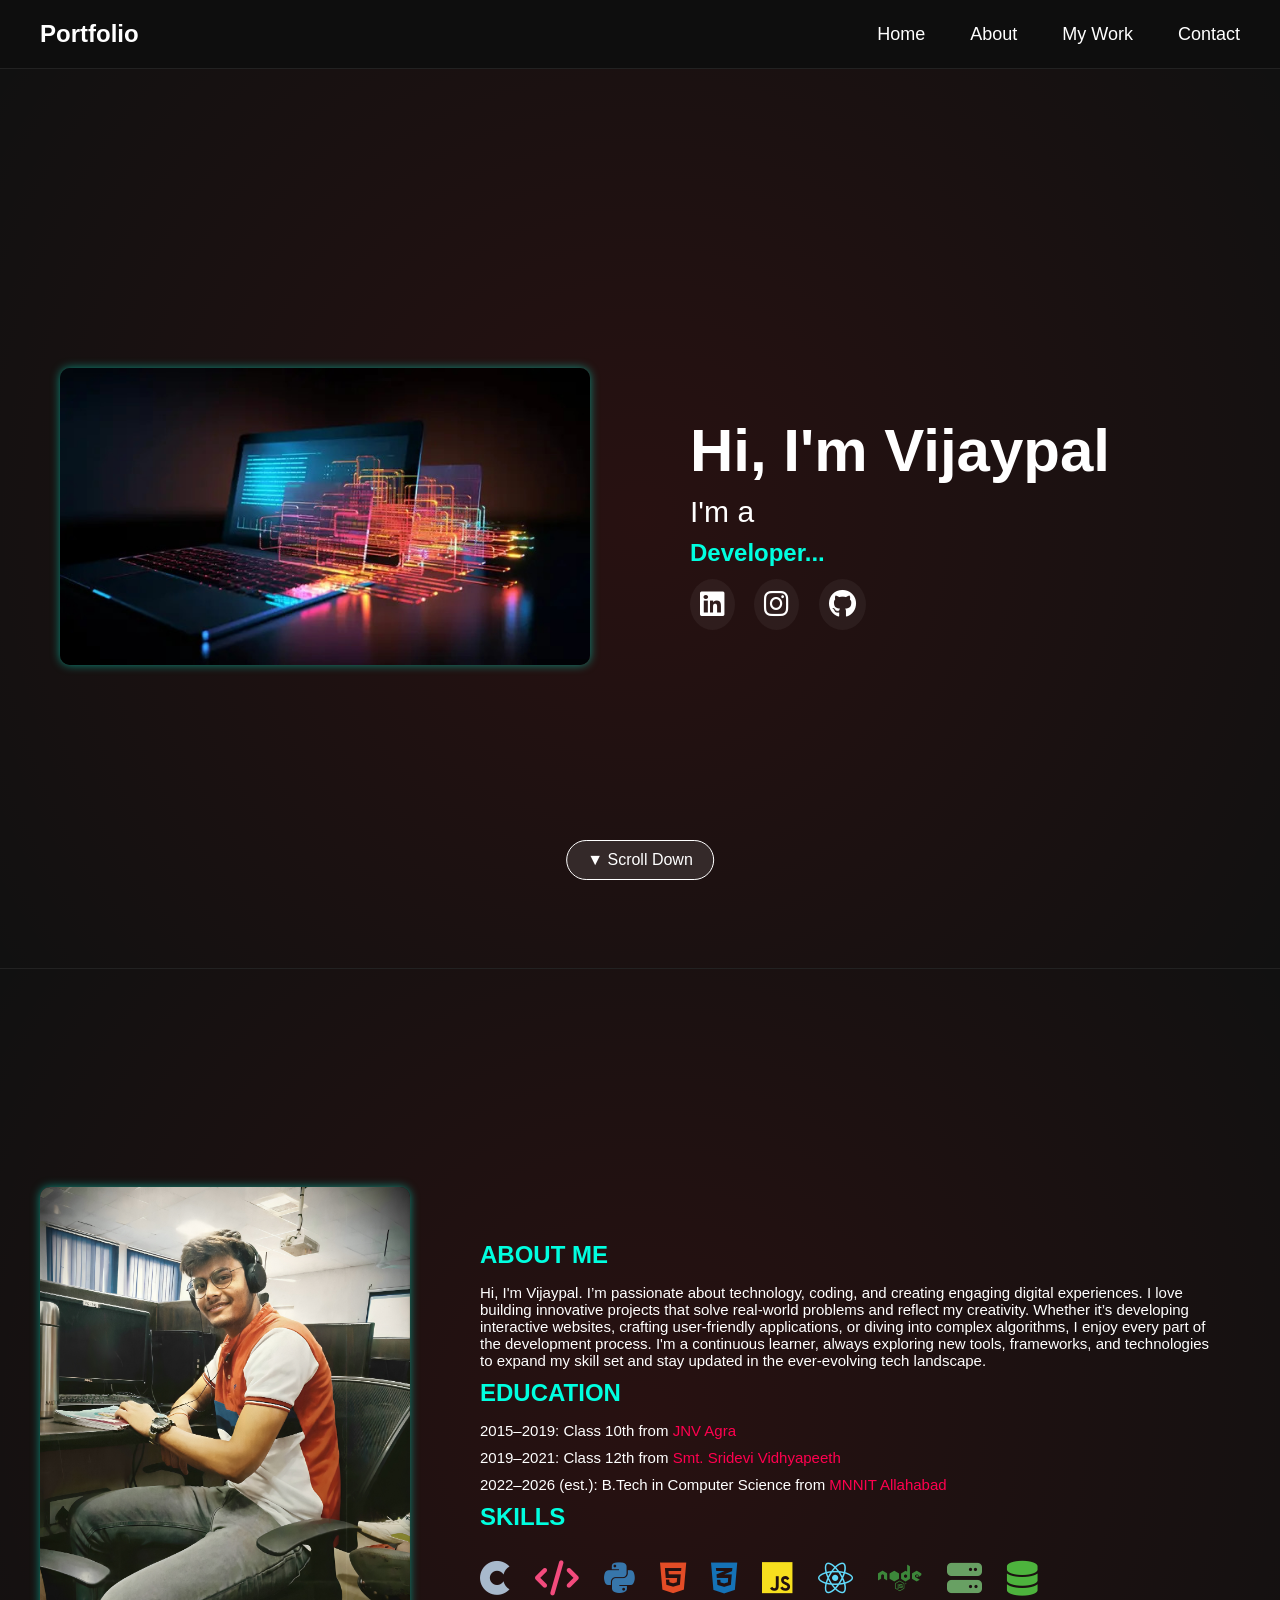
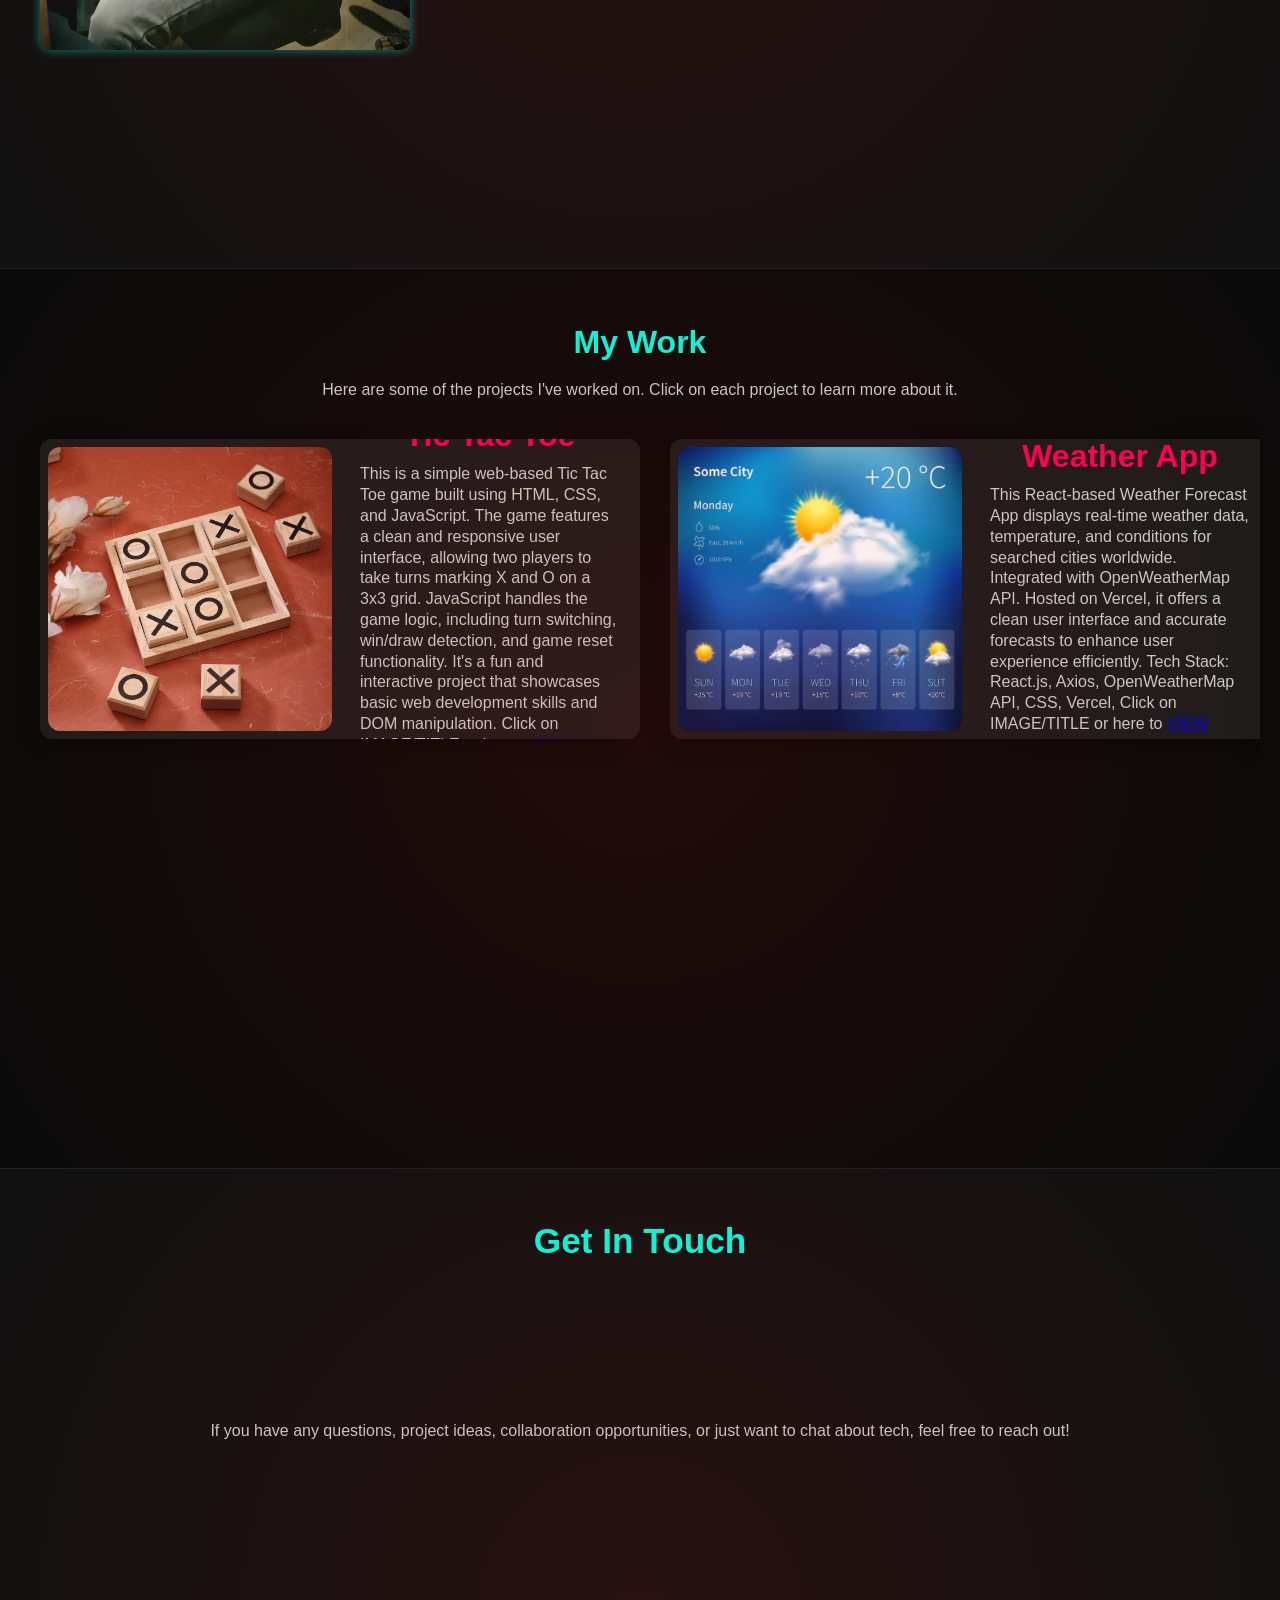
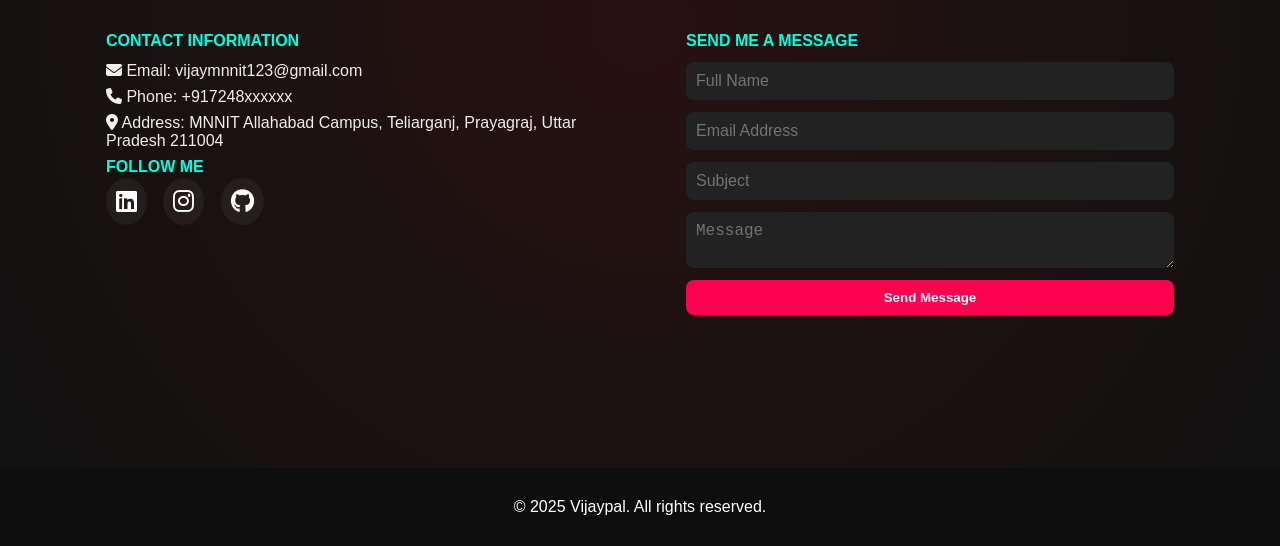
==== index.html @ 45c8d1dd "Update index.html" ====
<!DOCTYPE html>
<html lang="en">
<head>
  <meta charset="UTF-8" />
  <meta name="viewport" content="width=device-width, initial-scale=1.0"/>
  <title>Vijaypal Portfolio</title>
  <link rel="stylesheet" href="https://cdnjs.cloudflare.com/ajax/libs/font-awesome/6.5.0/css/all.min.css" crossorigin="anonymous" referrerpolicy="no-referrer" />
  <link rel="stylesheet" href="style.css" /> 
</head>
<body onclick="closeMenuOnOutsideClick(event)">
  <header>
    <div class="logo">Portfolio</div>
    <div class="menu-icon" onclick="toggleMenu(event)">☰</div>
    <nav>
      <a href="#home">Home</a>
      <a href="#about">About</a>
      <a href="#work">My Work</a>
      <a href="#contact">Contact</a>
    </nav>
    <div class="mobile-menu" id="mobileMenu">
      <div class="close-icon" onclick="toggleMenu(event)">✖</div>
      <a href="#home" onclick="toggleMenu(event)">Home</a>
      <a href="#about" onclick="toggleMenu(event)">About</a>
      <a href="#work" onclick="toggleMenu(event)">My Work</a>
      <a href="#contact" onclick="toggleMenu(event)">Contact Me</a>
    </div>
  </header>

  <section class="container" id="home">
    <div class="left">
      <img src="reddish_black.jpg" alt="Portfolio Image" />
    </div>
    <div class="right">
      <h1>Hi, I'm Vijaypal</h1>
      <p>I'm a</p>
      <div id="typed-text"></div>
      <div class="social-icons">
        <a href="https://www.linkedin.com/in/vijaypal-singh-5b616125a/" target="_blank"><i class="fab fa-linkedin"></i></a>
        <a href="https://www.instagram.com/vijaypal.098/" target="_blank"><i class="fab fa-instagram"></i></a>
        <a href="https://github.com/Vijaypal64328" target="_blank"><i class="fab fa-github"></i></a>
      </div>
      <div class="mobile-profile-img">
  <img src="myimg.jpg" alt="Vijaypal" />
</div>

    </div>
  </section>

  <section id="about">
    <div class="left">
      <img src="myimg.jpg" alt="Vijaypal" />
    </div>
    <div class="right">
      <h2>About Me</h2>
      <p>Hi, I'm Vijaypal. I’m passionate about technology, coding, and creating engaging digital experiences. I love building innovative projects that solve real-world problems and reflect my creativity. Whether it’s developing interactive websites, crafting user-friendly applications, or diving into complex algorithms, I enjoy every part of the development process. I'm a continuous learner, always exploring new tools, frameworks, and technologies to expand my skill set and stay updated in the ever-evolving tech landscape.</p>
      <h3>Education</h3>
      <p>2015–2019: Class 10th from <a href="https://jnvstprep.com/jnv/jnv-agra/" target="_blank">JNV Agra</a></p>
      <p>2019–2021: Class 12th from <a href="https://sridevividyapeeth.com/" target="_blank">Smt. Sridevi Vidhyapeeth</a></p>
      <p>2022–2026 (est.): B.Tech in Computer Science from <a href="http://www.mnnit.ac.in/" target="_blank">MNNIT Allahabad</a></p>
      <h3>Skills</h3>
      <div class="skills-icons">
        <i class="fab fa-cuttlefish" style="color: #A8B9CC" data-label="C"></i>
        <i class="fas fa-code" style="color: #f34b7d" data-label="C++"></i>
        <i class="fab fa-python" style="color: #3776ab" data-label="Python"></i>
        <i class="fab fa-html5" style="color: #e34c26" data-label="HTML5"></i>
        <i class="fab fa-css3-alt" style="color: #1572b6" data-label="CSS3"></i>
        <i class="fab fa-js" style="color: #f7df1e" data-label="JavaScript"></i>
        <i class="fab fa-react" style="color: #61dafb" data-label="React.js"></i>
        <i class="fab fa-node" style="color: #3c873a" data-label="Node.js"></i>
        <i class="fas fa-server" style="color: #68a063" data-label="Express.js"></i>
        <i class="fas fa-database" style="color: #4db33d" data-label="MongoDB"></i>
      </div>
    </div>
  </section>

  <!-- my work section  -->
   <section id="work">
  <h2 class="section-title">My Work</h2>
  <p class="section-description">Here are some of the projects I've worked on. Click on each project to learn more about it.</p>
  <div class="projects-container">

    <div class="project-card">
      <a href="https://tic-tac-toe-nine-delta-49.vercel.app/" target="_blank" rel="noopener noreferrer">
        <img src="TicTacToeBoardGame.webp" alt="Project 1" />
      </a>
      <div class="project-info">
        <a href="https://tic-tac-toe-nine-delta-49.vercel.app" target="_blank" rel="noopener noreferrer" style="text-decoration: none; color: inherit;">
          <h3>Tic Tac Toe </h3>
        </a>
        <p>This is a simple web-based Tic Tac Toe game built using HTML, CSS, and JavaScript. The game features a clean and responsive user interface, allowing two players to take turns marking X and O on a 3x3 grid. JavaScript handles the game logic, including turn switching, win/draw detection, and game reset functionality. It's a fun and interactive project that showcases basic web development skills and DOM manipulation. Click on IMAGE/TITLE or  here to <a href="https://vijaypal64328.github.io/tic-tac-toe/" target="_blank" rel="noopener noreferrer">PLAY</a></p>
      </div>
    </div>
    
    <div class="project-card">
      <a href="https://weather-app-one-orpin-97.vercel.app" target="_blank" rel="noopener noreferrer">
        <img src="weather.avif" alt="Project 2" />
      </a>
      <div class="project-info">
        <a href="https://weather-app-one-orpin-97.vercel.app/" target="_blank" rel="noopener noreferrer" style="text-decoration: none; color: inherit;">
          <h3>Weather App</h3>
        </a>
        <p> This React-based Weather Forecast App displays real-time weather data, temperature, and conditions for searched cities worldwide. Integrated with OpenWeatherMap API. Hosted on Vercel, it offers a clean user interface and accurate forecasts to enhance user experience efficiently. Tech Stack: React.js, Axios, OpenWeatherMap API, CSS, Vercel, Click on IMAGE/TITLE or  here to <a href="https://weather-app-one-orpin-97.vercel.app/"" target="_blank" rel="noopener noreferrer">VIEW</a></p>
      </div>
    </div>
     <div class="project-card">
       <a href="https://crosscloud-app-frontend.onrender.com" target="_blank" rel="noopener noreferrer">
         <img src="cloud-storage image.webp" alt="Project 3" />
       </a>
      <div class="project-info">
        <a href="https://crosscloud-app-frontend.onrender.com " target="_blank" rel="noopener noreferrer" style="text-decoration: none; color: inherit;">
          <h3>CrossCloud</h3>
        </a>
        <p>CrossCloud is a full-stack cloud file platform for secure uploads, management, and sharing. Users authenticate with Clerk, toggle public/private access, and purchase credits via Razorpay to unlock premium limits. A React + Tailwind UI talks to REST APIs built with Node/Express, MongoDB, and Multer for storage, with JWT/CORS protection and transaction history. Click on IMAGE/TITLE or here to <a href="https://crosscloud-app-frontend.onrender.com" target="_blank" rel="noopener noreferrer">VIEW</a></p>
      </div>
    </div>
    <div class="project-card">
      <a href="https://resumexpert-ai.onrender.com" target="_blank" rel="noopener noreferrer">
        <img src="Resumevpt image.jpg" alt="Project 4" />
      </a>
      <div class="project-info">
        <a href="https://resumexpert-ai.onrender.com" target="_blank" rel="noopener noreferrer" style="text-decoration: none; color: inherit;">
          <h3>ResumeXpert-Ai</h3>
        </a>
        <p>ResumeXpert AI helps you build ATS‑ready resumes, analyze them against target roles with match scores, discover relevant job openings, and generate tailored cover letters—powered by Google’s Gemini AI API—for a faster, smarter job search from resume creation to application. Click on IMAGE/TITLE or here to <a href="https://resumexpert-ai.onrender.com" target="_blank" rel="noopener noreferrer">VIEW</a></p>
      </div>
    </div>
    <div class="project-card">
      <a href="https://github.com/Vijaypal64328/OnePost" target="_blank" rel="noopener noreferrer">
        <img src="socialmedia.webp" alt="Project 5" />
      </a>
      <div class="project-info">
        <a href="https://github.com/Vijaypal64328/OnePost" target="_blank" rel="noopener noreferrer" style="text-decoration: none; color: inherit;">
          <h3>Onepost</h3>
        </a>
        <p>OnePost is a unified social media manager to connect accounts, compose per‑platform posts (title, self‑text, images/video), preview, schedule, and publish from one dashboard. It supports OAuth logins, media uploads, post history, and light analytics. A credit‑based free tier and Razorpay‑powered premium plan unlock higher limits. Built with React/Vite, Node/Express, and MongoDB.Click here to <a href="https://github.com/Vijaypal64328/OnePost" target="_blank" rel="noopener noreferrer">VIEW</a></p>
      </div>
    </div>
  </div>
</section>

  <section id="contact">
    <h2 class="contact-title">get in touch</h2>
    <p class="section-description">If you have any questions, project ideas, collaboration opportunities, or just want to chat about tech, feel free to reach out! </p>
    <div class="left">
      <h2>Contact Information</h2>
      <ul>
        <li><i class="fas fa-envelope"></i> Email: vijaymnnit123@gmail.com</li>
        <li><i class="fas fa-phone"></i> Phone: +917248xxxxxx</li>
        <li><i class="fas fa-map-marker-alt"></i> Address: MNNIT Allahabad Campus, Teliarganj, Prayagraj, Uttar Pradesh 211004</li>
      </ul>
      <h2>Follow Me</h2>
      <div class="social-icons">
        <a href="https://www.linkedin.com/in/vijaypal-singh-5b616125a/" target="_blank"><i class="fab fa-linkedin"></i></a>
        <a href="https://www.instagram.com/vijaypal.098/" target="_blank"><i class="fab fa-instagram"></i></a>
        <a href="https://github.com/Vijaypal64328" target="_blank"><i class="fab fa-github"></i></a>
      </div>
    </div>
    <div class="right">
      <h2>send me a message</h2>
     <form action="https://formspree.io/f/mgvydlqv" method="POST">
  <input type="text" name="name" required placeholder="Full Name" autocomplete="off">
  <input type="email" name="email" required placeholder="Email Address" autocomplete="off">
  <input type="text" name="subject" required placeholder="Subject" autocomplete="off">
  <textarea name="message" required placeholder="Message" autocomplete="off"></textarea>
  <!-- <input type="hidden" name="_captcha" value="false">
  <input type="hidden" name="_next" value="https://formsubmit.co/thank-you"> -->

  <button type="submit">Send Message</button>
</form>



    </div>
  </section>

  <div class="scroll-down" onclick="scrollNextSection()" id="scrollBtn">▼ Scroll Down</div>

  <footer>
    &copy; 2025 Vijaypal. All rights reserved.
  </footer>

  <!-- link of script.js -->
  <script src="script.js"></script>
  

</body>
</html>
---- style.css ----
* {
      margin: 0;
      padding: 0;
      box-sizing: border-box;
    }
    body {
      font-family: Arial, sans-serif;
      background-color: #0e0e0e;
      color: white;
      scroll-behavior: smooth;
    }
    header {
      display: flex;
      justify-content: space-between;
      align-items: center;
      padding: 20px;
      background-color: #0e0e0e;
      position: relative;
    }
    .logo {
      font-size: 24px;
      margin-left: 20px;
      font-weight: bold;
      cursor: pointer;
      transition: 0.3s ease;
    }
    .logo:hover {
      color: #ff004f;
      transform: scale(1.2);
      /* text-shadow: 0 0 10px #00ffe0, 0 0 20px #00ffe0; */
    }
    nav {
      display: flex;
    }
    nav a {
      padding-right: 20px;
      margin-left: 25px;
      color: white;
      text-decoration: none;
      font-size: 18px;
      position: relative;
      /* transition: 0.3s ease; */

    }
    nav a:hover {

      color: #ff004f;
       transform: scale(1.2);
      text-shadow: 0 0 10px #ff004f, 0 0 20px #ff004f;
    }
    nav a::after {
      content: '';
      position: absolute;
      width: 0;
      height: 2px;
      background-color: #ff004f;
      bottom: -5px;
      left: 0;
      transition: 0.3s ease;
    }
    nav a:hover::after {
      width: 100%;
    }
    nav a:hover {
      text-shadow: 0 0 8px #ff004f;
    }
    .menu-icon {
      display: none;
      font-size: 28px;
      cursor: pointer;
    }
    .mobile-menu {
      display: none;
      position: fixed;
      top: 0;
      right: 0;
      height: 100vh;
      width: 250px;
      background: rgba(0, 0, 0, 0.9);
      padding: 40px 20px;
      flex-direction: column;
      align-items: flex-start;
      z-index: 1000;
    }
    .mobile-menu a {
      color: white;
      margin: 10px 0;
      font-size: 20px;
      text-decoration: none;
      width: 100%;
      display: block;
      padding: 12px 10px;
      border-radius: 8px;
      transition: background 0.3s, transform 0.3s;
    }
    .mobile-menu a:hover,
    .mobile-menu a:focus {
      background: rgba(0,255,224,0.15);
      color: #ff004f;
      transform: scale(1.08);
      box-shadow: 0 0 10px #00ffe0;
    }
    .close-icon {
      position: absolute;
      top: 10px;
      left: 15px;
      font-size: 28px;
      color: white;
      cursor: pointer;
    }

    /* Highlight and zoom nav links in mobile view */
    @media (max-width: 768px) {
      .mobile-menu a:hover,
      .mobile-menu a:focus {
        background: rgba(0,255,224,0.15);
        color: #ff004f;
        transform: scale(1.12);
        box-shadow: 0 0 16px #00ffe0;
      }
    }
    /* home section */
    .container {
      display: flex;
      flex-wrap: wrap;
      justify-content: center;
      align-items: center;
      padding: 40px;
      min-height: 100vh;
      position: relative;
      gap: 60px;
    }
     .container::before {
      content: "";
      position: absolute;
      top: 0;
      left: 50%;
      transform: translateX(-50%);
      width: 100%;
      height: 100%;
      background: radial-gradient(circle, rgba(241, 17, 17, 0.1), transparent 100%);
      pointer-events: none;
      z-index: 0;
    }
    .left img {
      width: 100%;
      height: auto;
      max-width: 600px;
      max-height: 600px;
      object-fit: cover;
      border-radius: 10px;
      box-shadow: 0 0 10px rgba(0, 255, 224, 0.5);
      transition: transform 0.3s ease, box-shadow 0.3s ease;
    }
    .left img:hover {
      transform: scale(1.1);
      box-shadow: 0 0 20px rgba(0, 255, 224, 0.7);
    }
    .left, .right {
      flex: 1 1 400px;
      /* padding: 20px; */
      margin: 20px;
      position: relative;
    }
    .right h1 {
      font-size: 60px;
    }
    .right p {
      font-size: 30px;
      margin: 10px 0;
    }
    #typed-text {
      font-size: 24px;
      font-weight: bold;
      height: 30px;
      color: #00ffe0;
    }
    .social-icons {
      margin-top: 20px;
    }
    .social-icons a {
      color: white;
      margin-right: 15px;
      font-size: 28px;
      transition: 0.3s ease;
      padding: 10px;
      border-radius: 50%;
      background: rgba(255, 255, 255, 0.05);
    }
    .social-icons a:hover {
      color: #00ffe0;
      background: rgba(0, 255, 224, 0.1);
      box-shadow: 0 0 10px #00ffe0, 0 0 20px #00ffe0, 0 0 30px #00ffe0;
      transform: scale(1.1);
    }
    .scroll-down {
      display: flex;
      justify-content: center;
      align-items: center;
      position: fixed;
      bottom: 20px;
      left: 50%;
      transform: translateX(-50%);
      background: rgba(255, 255, 255, 0.1);
      padding: 10px 20px;
      border-radius: 30px;
      cursor: pointer;
      color: white;
      border: 1px solid #fff;
      z-index: 999;
      transition: 0.3s ease;
    }
    .scroll-down:hover {
      box-shadow: 0 0 10px #00ffe0, 0 0 20px #00ffe0;
      background-color: rgba(0, 255, 224, 0.2);
    }
    section {
      padding: 10px 20px;
      min-height: 100vh;
      background-color: #111;
      border-top: 1px solid #222;
    }
  .mobile-profile-img {
      display: none;
      margin-top: 80px;
    }

    .mobile-profile-img img {
      width: 200px;
      height: 200px;
      border-radius: 50%;
      object-fit: cover;
      transition: transform 0.3s ease;
    }

    .mobile-profile-img img:hover {
      transform: scale(1.12);
      box-shadow: 0 0 5px #00ffe0, 0 0 10px #00ffe0;
    }

    /* Show  circular image  only on tablet/mobile */
    @media (max-width: 768px) {
      .mobile-profile-img {
        display: flex;
        justify-content: center;
      }
      .mobile-profile-img img {
        width: 220px;
        height: 240px;
         }
    }
   
    /* about section */
    #about {
      display: flex;
      flex-wrap: wrap;
      align-items: center;
      justify-content: center;
      position: relative;
    }
    #about::before {
      content: "";
      position: absolute;
      top: 0;
      left: 50%;
      transform: translateX(-50%);
      width: 100%;
      height: 100%;
      background: radial-gradient(circle, rgba(241, 17, 17, 0.1), transparent 100%);
      pointer-events: none;
      z-index: 0;
    }
    #about .left, #about .right {
      position: relative;
      z-index: 1;
    }
    #about .left {
      flex: 1;
      /*  i will decrese the dimensions of image  */
      max-width: 400px;
      max-height: 500px;
      margin-right: 20px;
      display: flex;
      justify-content: center;
      
    }
    #about .left img:hover {
      /*  cursor lane pr image zoom hota hai  */
      transform: scale(1.1);
      box-shadow: 0 0 20px black;
      /* transition: transform 0.3s ease, box-shadow 0.3s ease; */
    }
    #about .right h3,#about .right h2 {
      color: #00ffe0;
      margin-bottom: 15px;
      font-size: 24px;
      text-transform: uppercase;
    }
    #about .right {
      flex: 2;
      padding-left: 30px;
      font-size: 20px;
      margin-right: 2em;
    }
    #about .right p {
      font-size: 15px;
      text-decoration: none !important;
    }
    #about .right p a {
      color: #ff004f;
      text-decoration: none !important;
    }
    #about .right p a:hover {
      text-decoration: none !important;
      /* transform: scale(1.1);  */
      text-shadow: 0 0 10px #ff004f, 0 0 20px #ff004f;
      color: #00ffe0;
    
    }
    .skills-icons {
      margin-top: 30px;
      display: flex;
      flex-wrap: wrap;
      gap: 25px;
    }
    .skills-icons i {
      font-size: 35px;
      transition: 0.3s ease;
      position: relative;
      color: inherit;
    }
    .skills-icons i:hover {
      transform: scale(1.5);
    }
    .skills-icons i::after {
      content: attr(data-label);
      position: absolute;
      background: transparent;
      color: #fff;
      padding: 4px 8px;
      font-size: 12px;
      border-radius: 5px;
      opacity: 0;
      transform: translateY(10px);
      transition: all 0.3s ease;
      white-space: nowrap;
      bottom: -25px;
      left: 50%;
      transform: translateX(-50%);
    }
    .skills-icons i:hover::after {
      opacity: 1;
      transform: translateY(-5px);
    }
    footer {
      text-align: center;
      padding: 30px;
      background-color: #0e0e0e;
      color: white;
    }
    @media (max-width: 768px) {
      nav {
        display: none;
      }
      .menu-icon {
        display: block;
      }
      .container {
        flex-direction: column;
        text-align: center;
        /* background-image: url('myimg.jpg'); */
        background-repeat: no-repeat;
        background-size: cover;
        background-position: center;
        color: white;
      }
      .left {
        display: none !important;
      }
      #about .left {
        display: none;
      }
      #about .right {
        padding: 0px;
      }
    }
   
/* Contact Section */
#contact {
  padding: 20px 8px;
  background-color: #111;
  color: white;
  display: flex;
  flex-wrap: wrap;
  gap: 40px;
  justify-content: center;
  align-items: flex-start;
  flex-direction: row;
  position: relative;
}
#contact::before {

  content: "";
      position: absolute;
      top: 0;
      left: 50%;
      transform: translateX(-50%);
      width: 100%;
      height: 100%;
      background: radial-gradient(circle, rgba(241, 17, 17, 0.1), transparent 100%);
      pointer-events: none;
      z-index: 0;
}
#contact .contact-title {
  width: 100%;
  text-align: center;
  font-size: 2.2rem;
  margin: 32px 0 8px 0;
  color: #00ffe0;
  text-transform: capitalize;
}
#contact p {
  width: 100%;
  text-align: center;
  font-size: 1rem;
  margin: 0 0 18px 0;
  color: #ccc;
}
#contact .left,
#contact .right {
  flex: 1;
  min-width: 260px;
  max-width: 500px;
  padding: 0 6px;
  display: block;
}
#contact .left h2,
#contact .right h2 {
  color: #00ffe0;
  margin-bottom: 12px;
  font-size: 1rem;
  text-transform: uppercase;
}
#contact ul {
  list-style: none;
  padding: 0;
  margin: 0;
}
#contact ul li {
  margin-bottom: 8px;
  font-size: 1rem;
  color: #eee;
}
#contact .social-icons {
  margin-top: 8px;
}
#contact .social-icons a {
  font-size: 1.5rem;
  margin-right: 12px;
  transition: color 0.3s, transform 0.3s;
}
#contact .social-icons a:hover {
  color: #00ffe0;
  transform: scale(1.1);
}
#contact form {
  display: flex;
  flex-direction: column;
  gap: 12px;
}
#contact form input,
#contact form textarea {
  padding: 10px;
  border: none;
  border-radius: 8px;
  background: #222;
  color: white;
  font-size: 1rem;
  width: 100%;
  box-sizing: border-box;
}
#contact form button {
  padding: 10px;
  border: none;
  border-radius: 8px;
  background-color: #ff004f;
  color: white;
  font-weight: bold;
  cursor: pointer;
  transition: background 0.3s;
}
#contact form button:hover {
  background-color: #e60046;
}
#contact form button:active {
  background-color: #b80036;
  transform: scale(0.95);
  box-shadow: 0 2px 8px rgba(0,0,0,0.15) inset;
}
#contact form input:focus,
#contact form textarea:focus {
  outline: none;
  box-shadow: 0 0 5px #00ffe0;
  border: 1px solid #00ffe0;
  background-color: #1a1a1a;
}
#contact form input::placeholder,
#contact form textarea::placeholder {
  color: #888;
  opacity: 0.8;
}
/* Responsive: stack left above right on mobile */
@media (max-width: 768px) {
  #contact {
    flex-direction: column;
    align-items: stretch;
    padding: 10px 10px;
    gap: 10px;
  }
  #contact .contact-title,
  #contact p {
    width: 100%;
    padding: 10px 10px;
  }
  #contact .left,
  #contact .right {
    max-width: 100%;
    min-width: unset;
    /* padding-left: 10 15px; */
    display: block !important;
    order: unset;
  }
  #contact .left {
    order: 1;
  }
  #contact .right {
    order: 2;
  }
}
#work {
  padding: 15px 20px;
  background-color: #0a0a0a;
  color: white;
  overflow-x: hidden;
  position: relative;
}

#work .section-title {
  text-align: center;
  font-size: 32px;
  color: #00ffe0;
  margin-bottom: 10px;
  margin-top: 40px;
}
#work .section-description {
  text-align: center;
  font-size: 16px;
  color: #ccc;
  margin-top: 20px;
  margin-bottom: 20px;
}

.projects-container {
  display: flex;
  overflow-x: auto;
  scroll-behavior: smooth;
  height: 500px;
  padding: 20px;
  gap: 30px;
  padding-bottom: 10px;
}
.projects-container::before {
      /* radial gradient background for the projects section */
 content: "";
      position: absolute;
      top: 0;
      left: 50%;
      transform: translateX(-50%);
      width: 100%;
      height: 100%;
      background: radial-gradient(circle, rgba(241, 17, 17, 0.1), transparent 100%);
      pointer-events: none;
      z-index: 0;

}
.project-card:hover{
  transform: scale(1.05);
  transition: transform 0.3s ease;
  box-shadow: 0 0 20px rgba(0, 255, 224, 0.5);
}

.projects-container::-webkit-scrollbar {
  height: 5px;
}
.projects-container::-webkit-scrollbar-thumb {
  background-color: #00ffe0;
  border-radius: 5px;
}

.project-card {
  min-width: 50%;
  background: #1c1c1c;
  display: flex;
  border-radius: 12px;
  padding: 0;
  height: 300px;
  flex-direction: row;
  overflow: hidden;
  box-shadow: 0 4px 20px rgba(0, 0, 0, 0.4);
}

.project-card img {
  width: 100%;
  height: 100%;
  padding: 0.5em;
  border-radius: 20px;
  display: block;
}
.project-card img:hover {
  transform: scale(1.1);
  transition: transform 0.3s ease;
}

.project-card > a {
  flex: 1 1 50%;
  height: 100%;
  display: flex;
  align-items: stretch;
}

.project-info {
  flex: 1 1 50%;
  font-size: 1em;
  padding: 20px;
  display: flex;
  flex-direction: column;
  text-align: left;
  justify-content: center;
}
.project-info h3:hover {
  color: #00ffe0;
  text-decoration: underline;
  transition: color 0.3s ease;
  transform: scale(1.1);
}
.project-info h3 {
  color: #ff004f;
  margin-bottom: 10px;
  font-size: 2em;
  text-align: center;
}

.project-info p {
  color: #ccc;
  line-height: 1.3;
  margin-bottom: 5px;
}


/* Responsive */
@media (max-width: 768px) {
  .project-card {
    flex-direction: column;
    min-width: 95%;
    font-size: 14px;
    height: 500px;
  }

  .project-card > a,
  .project-info {
    flex: unset;
    width: 100%;
    height: auto;
  }

  .project-card img {
    width: 100%;
    height: 200px;

  }

  .project-info {
    padding: 10px;
  }
  .section-description {
    text-align: center;
    padding: 10px;
    font-size: 0.9em !important;
  }
}
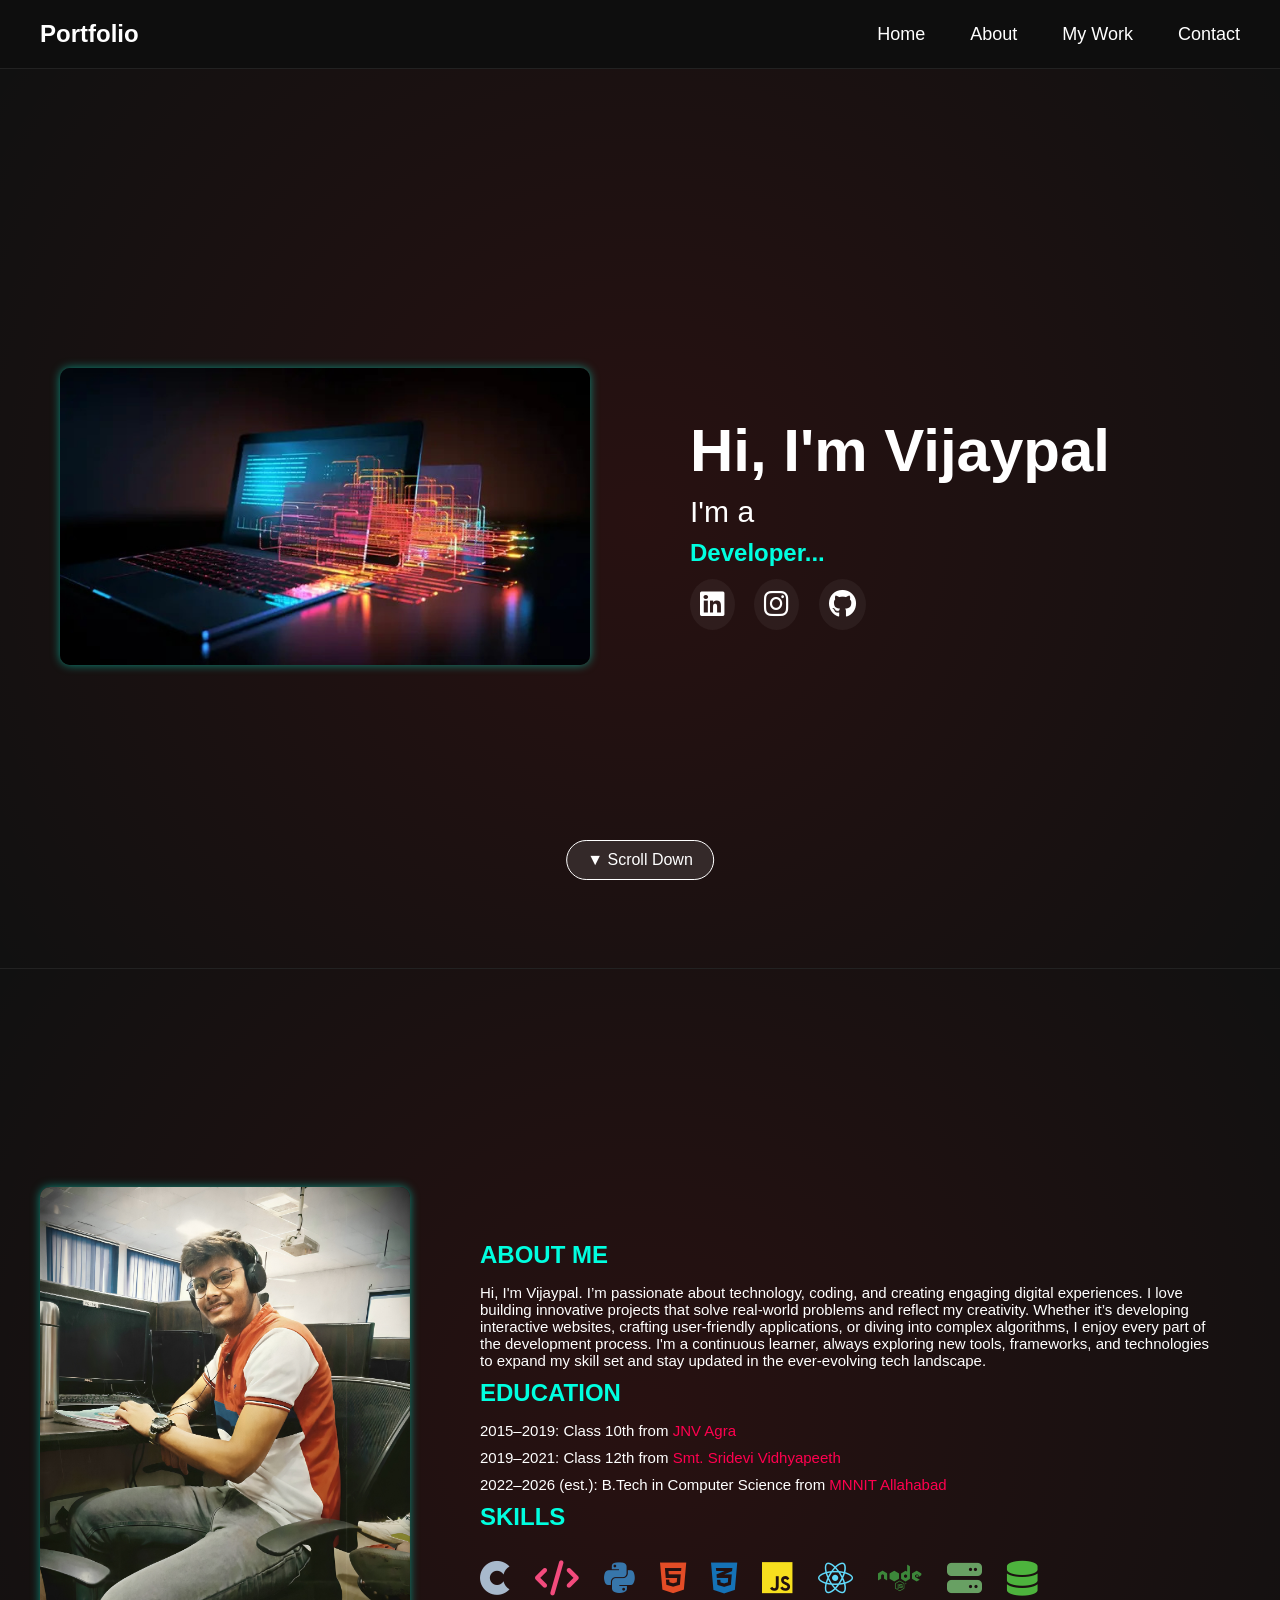
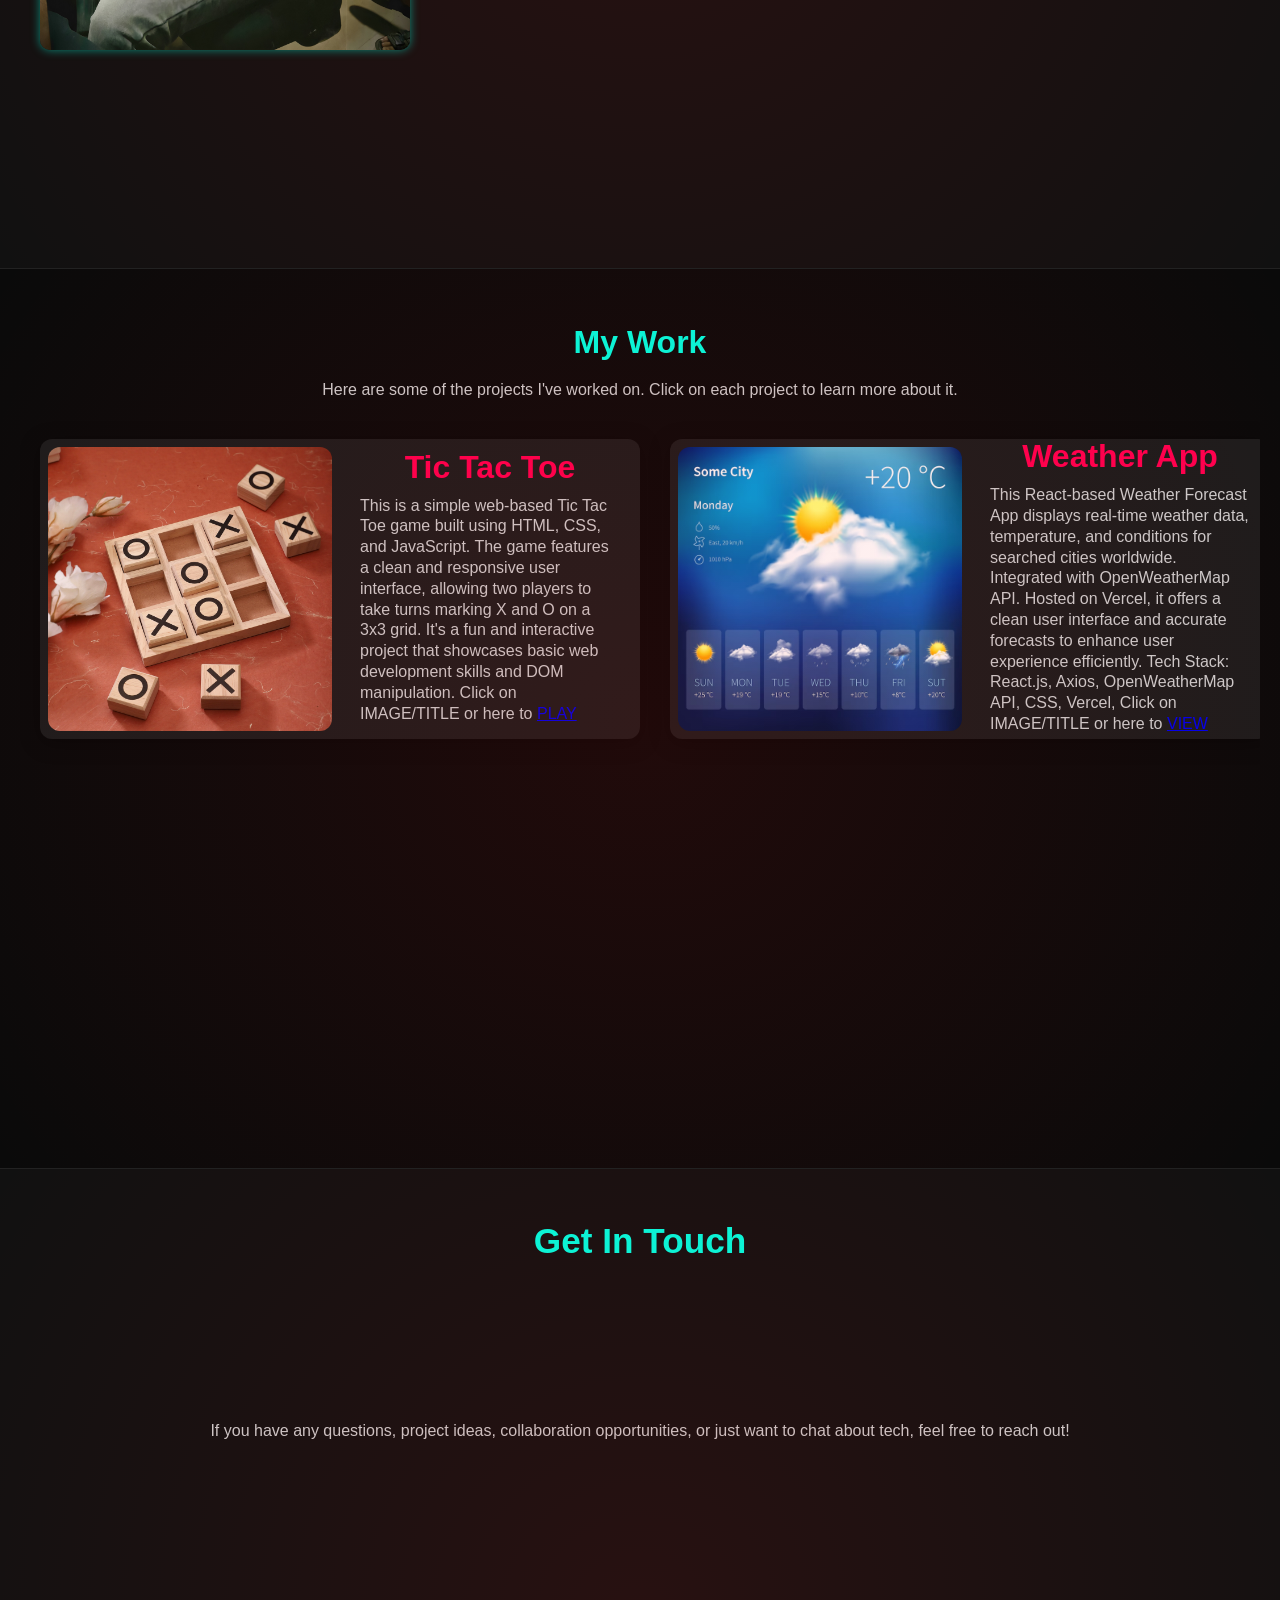
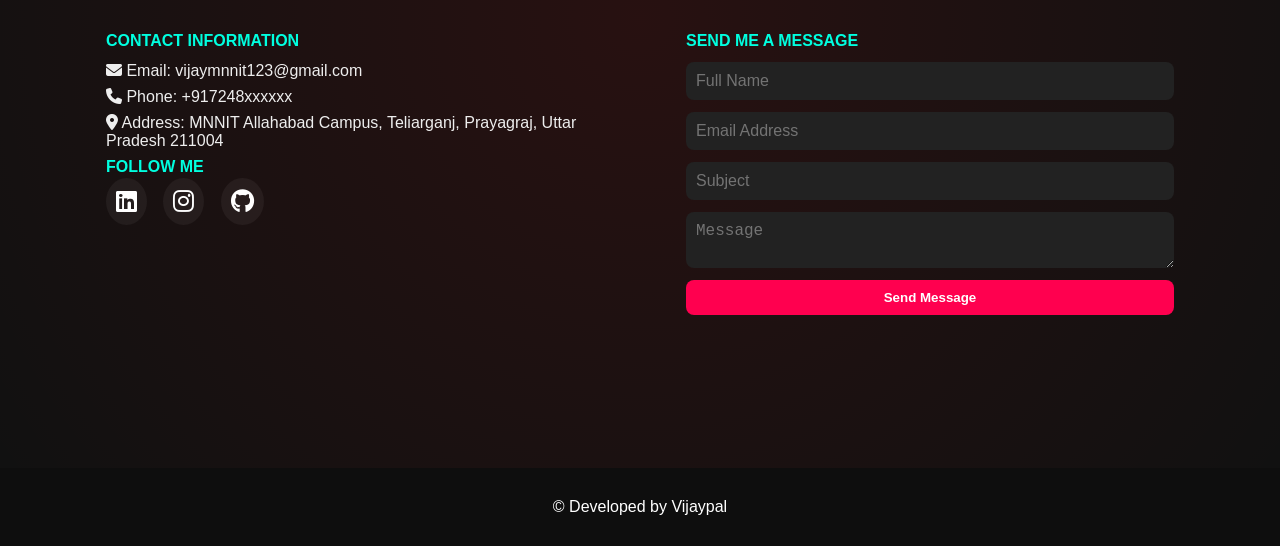
==== commit 5ecab1f1: "Update index.html" ====
--- a/index.html
+++ b/index.html
@@ -87,7 +87,7 @@
         <a href="https://tic-tac-toe-nine-delta-49.vercel.app" target="_blank" rel="noopener noreferrer" style="text-decoration: none; color: inherit;">
           <h3>Tic Tac Toe </h3>
         </a>
-        <p>This is a simple web-based Tic Tac Toe game built using HTML, CSS, and JavaScript. The game features a clean and responsive user interface, allowing two players to take turns marking X and O on a 3x3 grid. JavaScript handles the game logic, including turn switching, win/draw detection, and game reset functionality. It's a fun and interactive project that showcases basic web development skills and DOM manipulation. Click on IMAGE/TITLE or  here to <a href="https://vijaypal64328.github.io/tic-tac-toe/" target="_blank" rel="noopener noreferrer">PLAY</a></p>
+        <p>This is a simple web-based Tic Tac Toe game built using HTML, CSS, and JavaScript. The game features a clean and responsive user interface, allowing two players to take turns marking X and O on a 3x3 grid. It's a fun and interactive project that showcases basic web development skills and DOM manipulation. Click on IMAGE/TITLE or  here to <a href="https://tic-tac-toe-nine-delta-49.vercel.app" target="_blank" rel="noopener noreferrer">PLAY</a></p>
       </div>
     </div>
     
@@ -115,7 +115,7 @@
     </div>
     <div class="project-card">
       <a href="https://resumexpert-ai.onrender.com" target="_blank" rel="noopener noreferrer">
-        <img src="Resumevpt image.jpg" alt="Project 4" />
+        <img src="Resumexpt image.jpg" alt="Project 4" />
       </a>
       <div class="project-info">
         <a href="https://resumexpert-ai.onrender.com" target="_blank" rel="noopener noreferrer" style="text-decoration: none; color: inherit;">
@@ -176,7 +176,7 @@
   <div class="scroll-down" onclick="scrollNextSection()" id="scrollBtn">▼ Scroll Down</div>
 
   <footer>
-    &copy; 2025 Vijaypal. All rights reserved.
+    &copy; Developed by Vijaypal
   </footer>
 
   <!-- link of script.js -->
@@ -187,3 +187,5 @@
 </html>
 
 
+
+
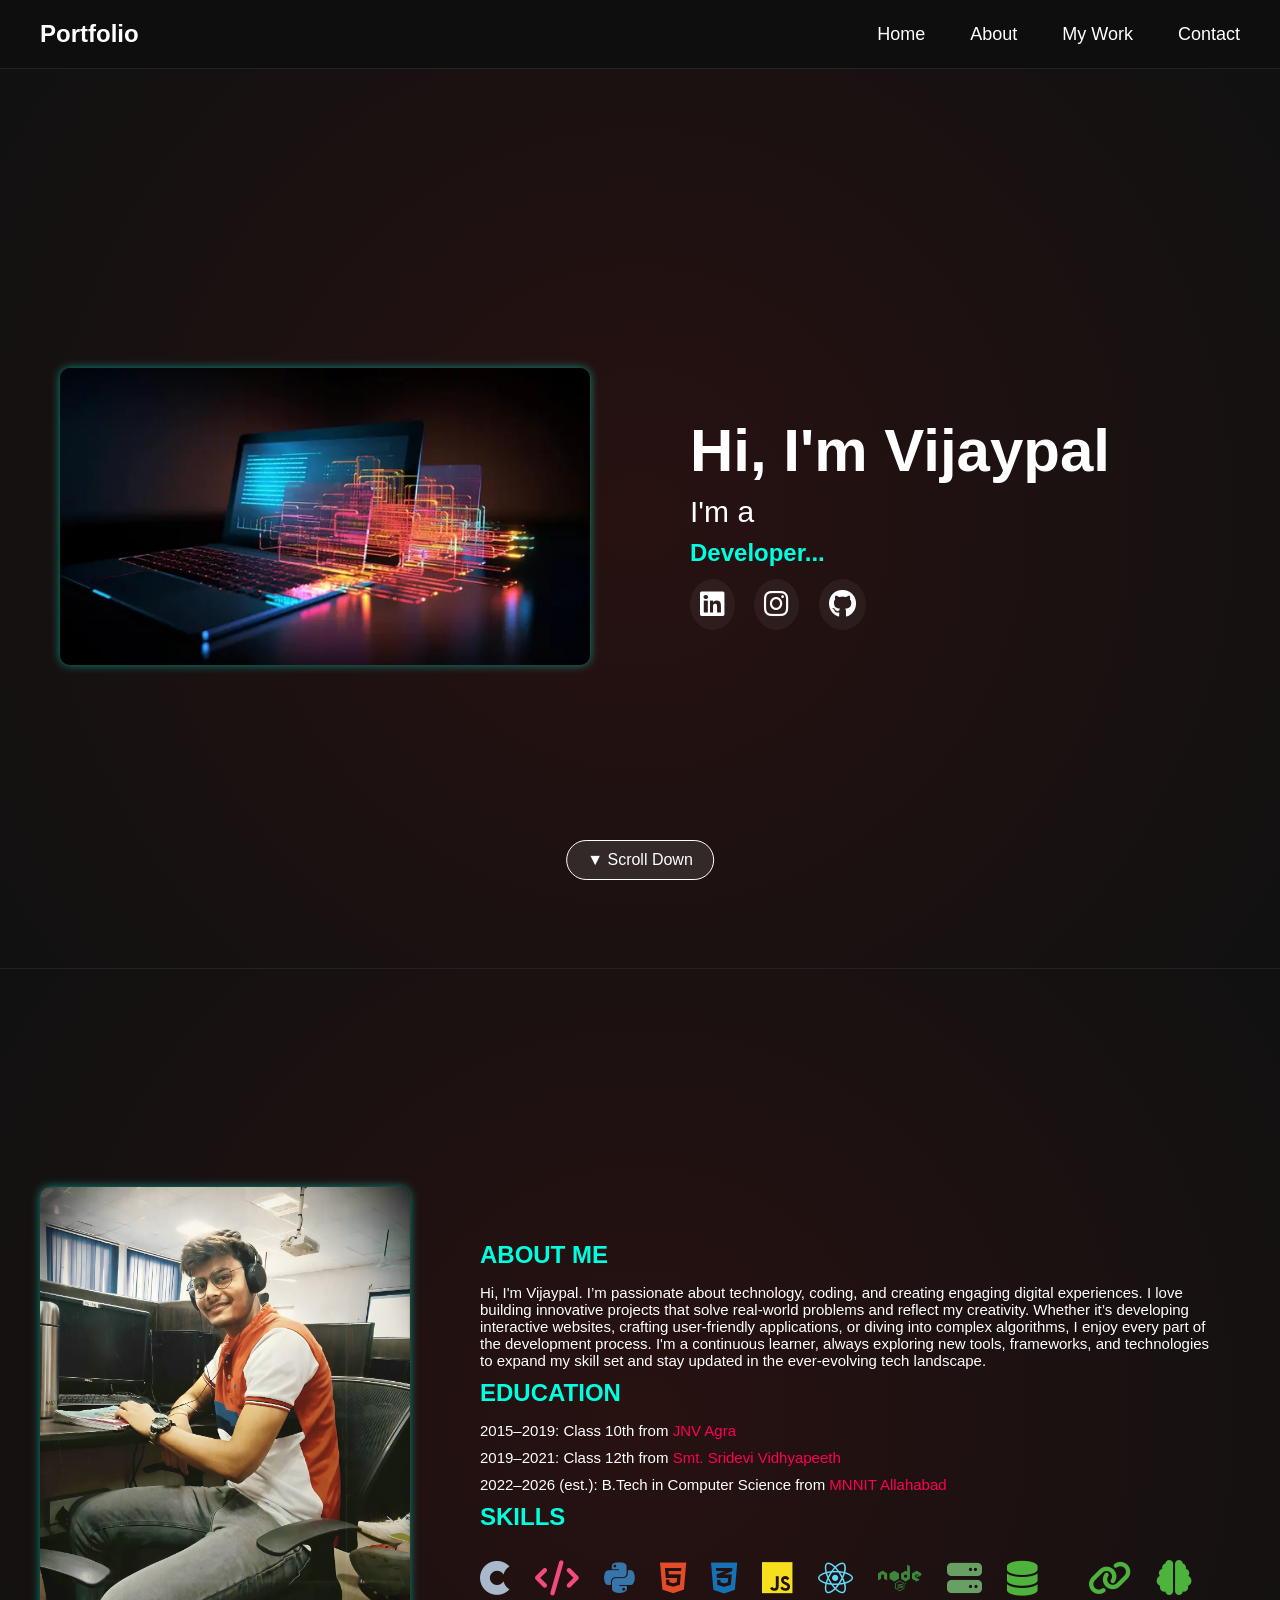
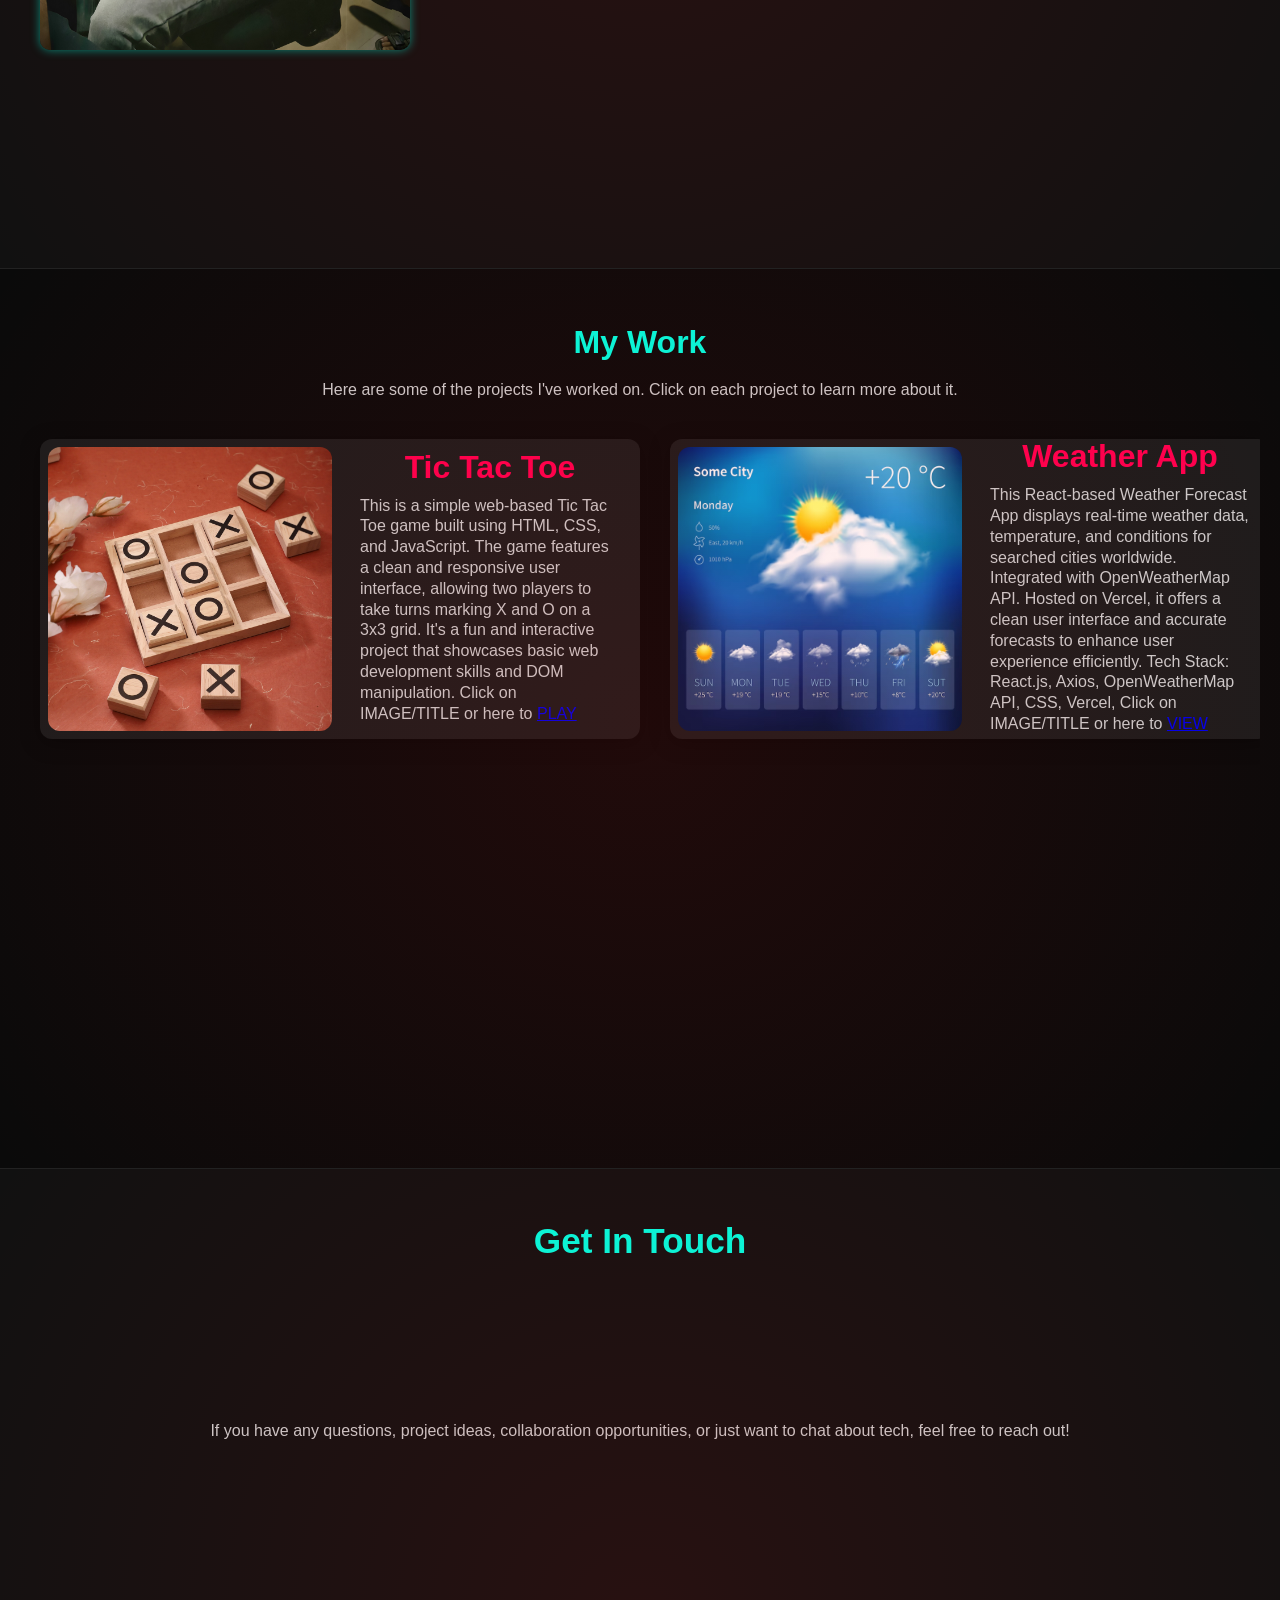
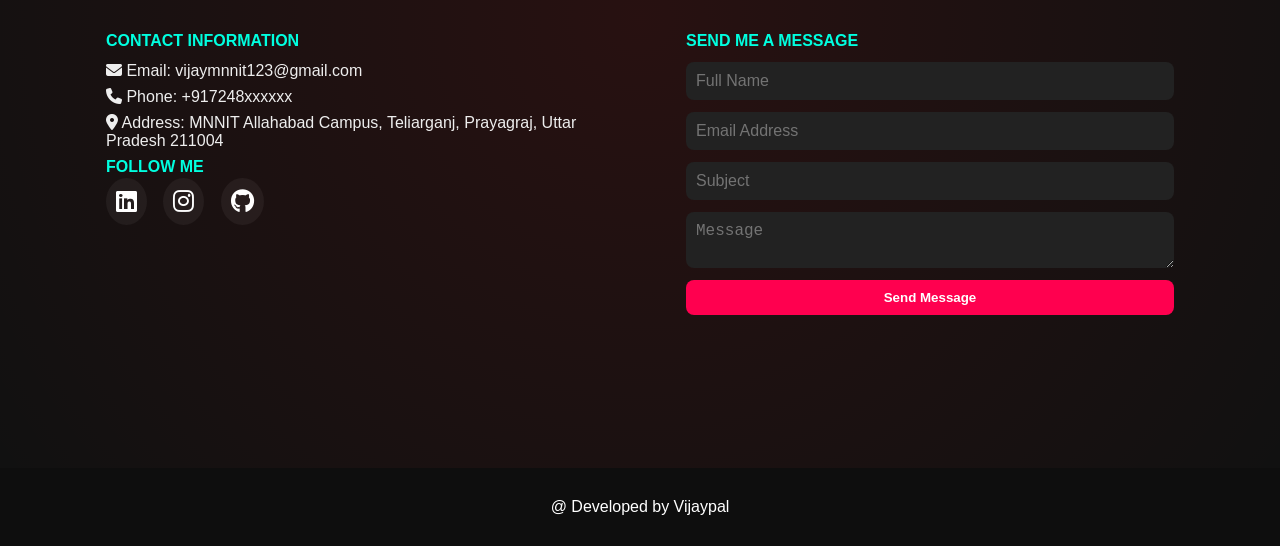
==== commit ac3fb4d3: "Update index.html" ====
--- a/index.html
+++ b/index.html
@@ -69,6 +69,11 @@
         <i class="fab fa-node" style="color: #3c873a" data-label="Node.js"></i>
         <i class="fas fa-server" style="color: #68a063" data-label="Express.js"></i>
         <i class="fas fa-database" style="color: #4db33d" data-label="MongoDB"></i>
+        <i class="fas fa-mysql" style="color: #4db33d" data-label="MySQL"></i>
+        <i class="fas fa-link" style="color: #4db33d" data-label="BlockChain"></i>
+        <i class="fas fa-brain" style="color: #4db33d" data-label="Ai/ML"></i>
+        
+        
       </div>
     </div>
   </section>
@@ -110,7 +115,7 @@
         <a href="https://crosscloud-app-frontend.onrender.com " target="_blank" rel="noopener noreferrer" style="text-decoration: none; color: inherit;">
           <h3>CrossCloud</h3>
         </a>
-        <p>CrossCloud is a full-stack cloud file platform for secure uploads, management, and sharing. Users authenticate with Clerk, toggle public/private access, and purchase credits via Razorpay to unlock premium limits. A React + Tailwind UI talks to REST APIs built with Node/Express, MongoDB, and Multer for storage, with JWT/CORS protection and transaction history. Click on IMAGE/TITLE or here to <a href="https://crosscloud-app-frontend.onrender.com" target="_blank" rel="noopener noreferrer">VIEW</a></p>
+        <p>CrossCloud is a full-stack data storage platform for secure uploads, management, and sharing. Users authenticate with Clerk, toggle public/private access, and purchase credits via Razorpay to unlock premium limits. A React + Tailwind UI talks to REST APIs built with Node/Express, MongoDB, and Multer for storage, with JWT/CORS protection and transaction history. Click on IMAGE/TITLE or here to <a href="https://crosscloud-app-frontend.onrender.com" target="_blank" rel="noopener noreferrer">VIEW</a></p>
       </div>
     </div>
     <div class="project-card">
@@ -176,7 +181,7 @@
   <div class="scroll-down" onclick="scrollNextSection()" id="scrollBtn">▼ Scroll Down</div>
 
   <footer>
-    &copy; Developed by Vijaypal
+    @ Developed by Vijaypal
   </footer>
 
   <!-- link of script.js -->
@@ -189,3 +194,4 @@
 
 
 
+
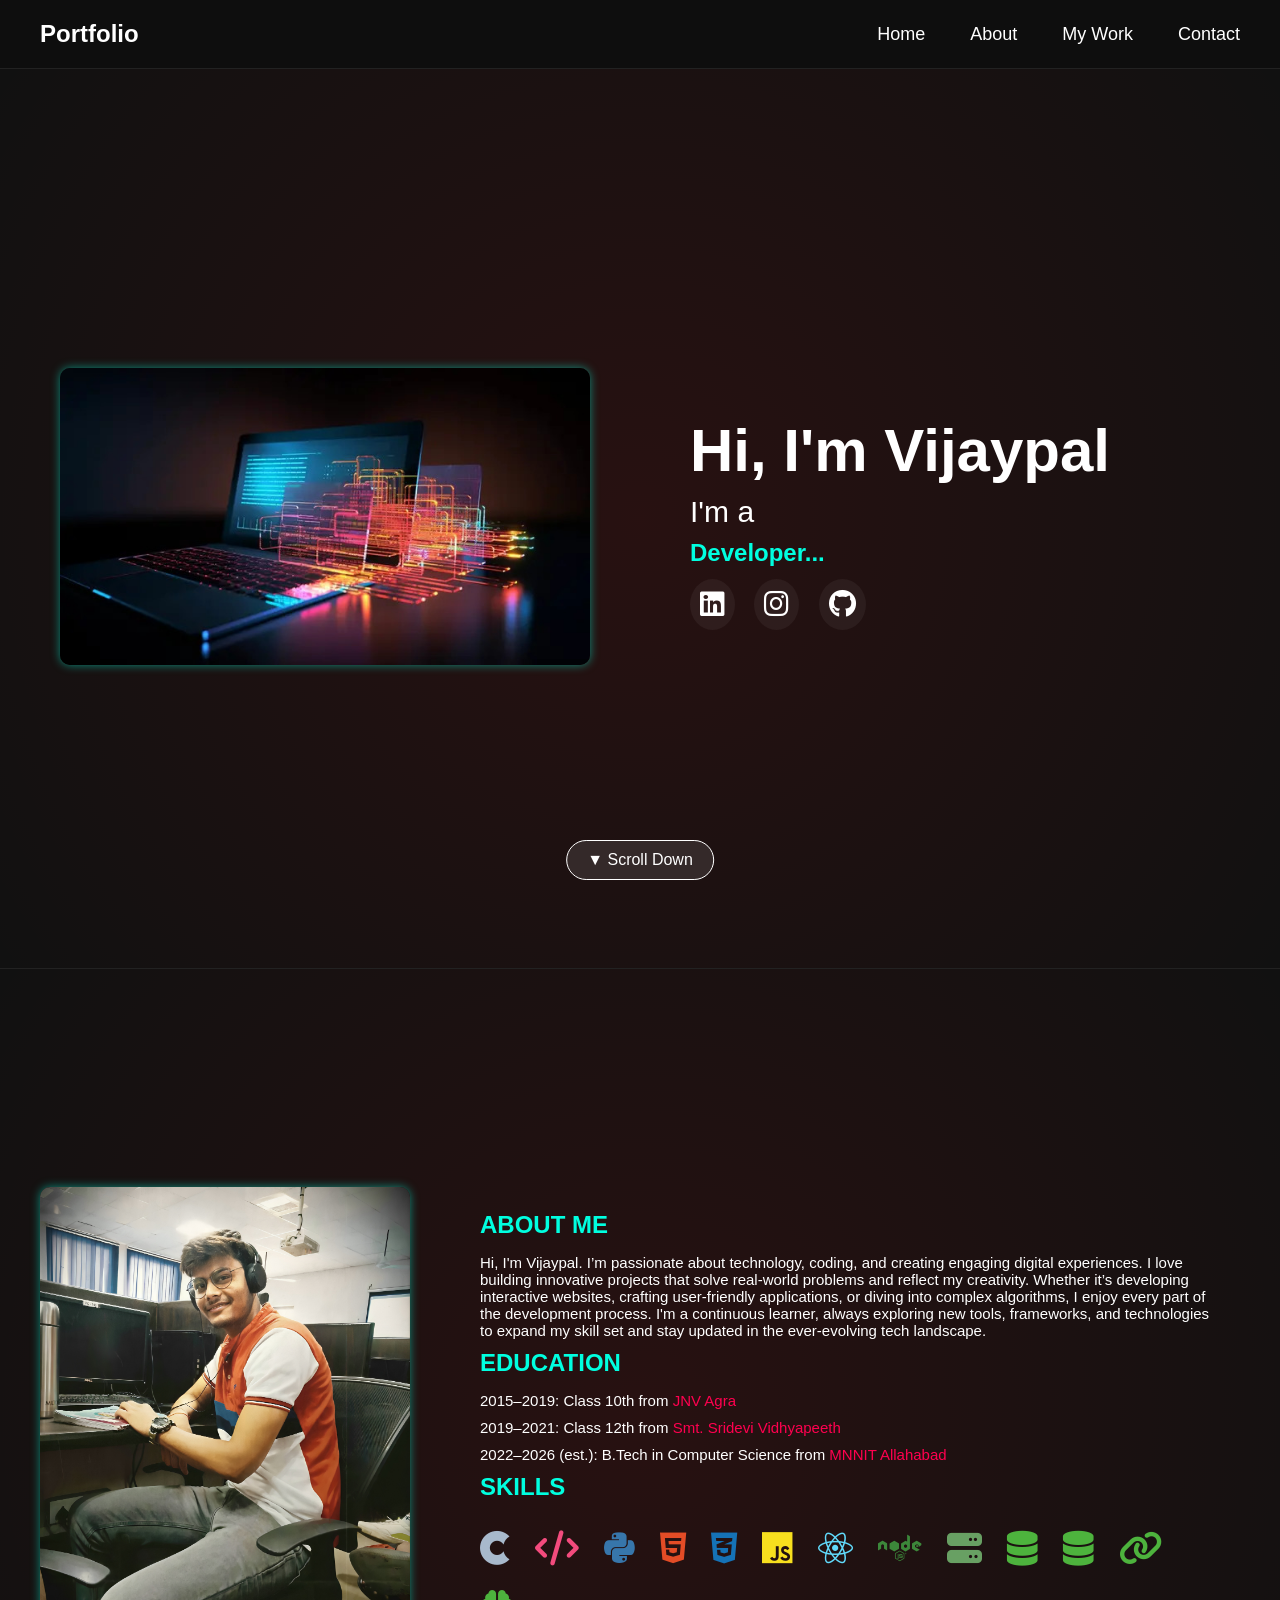
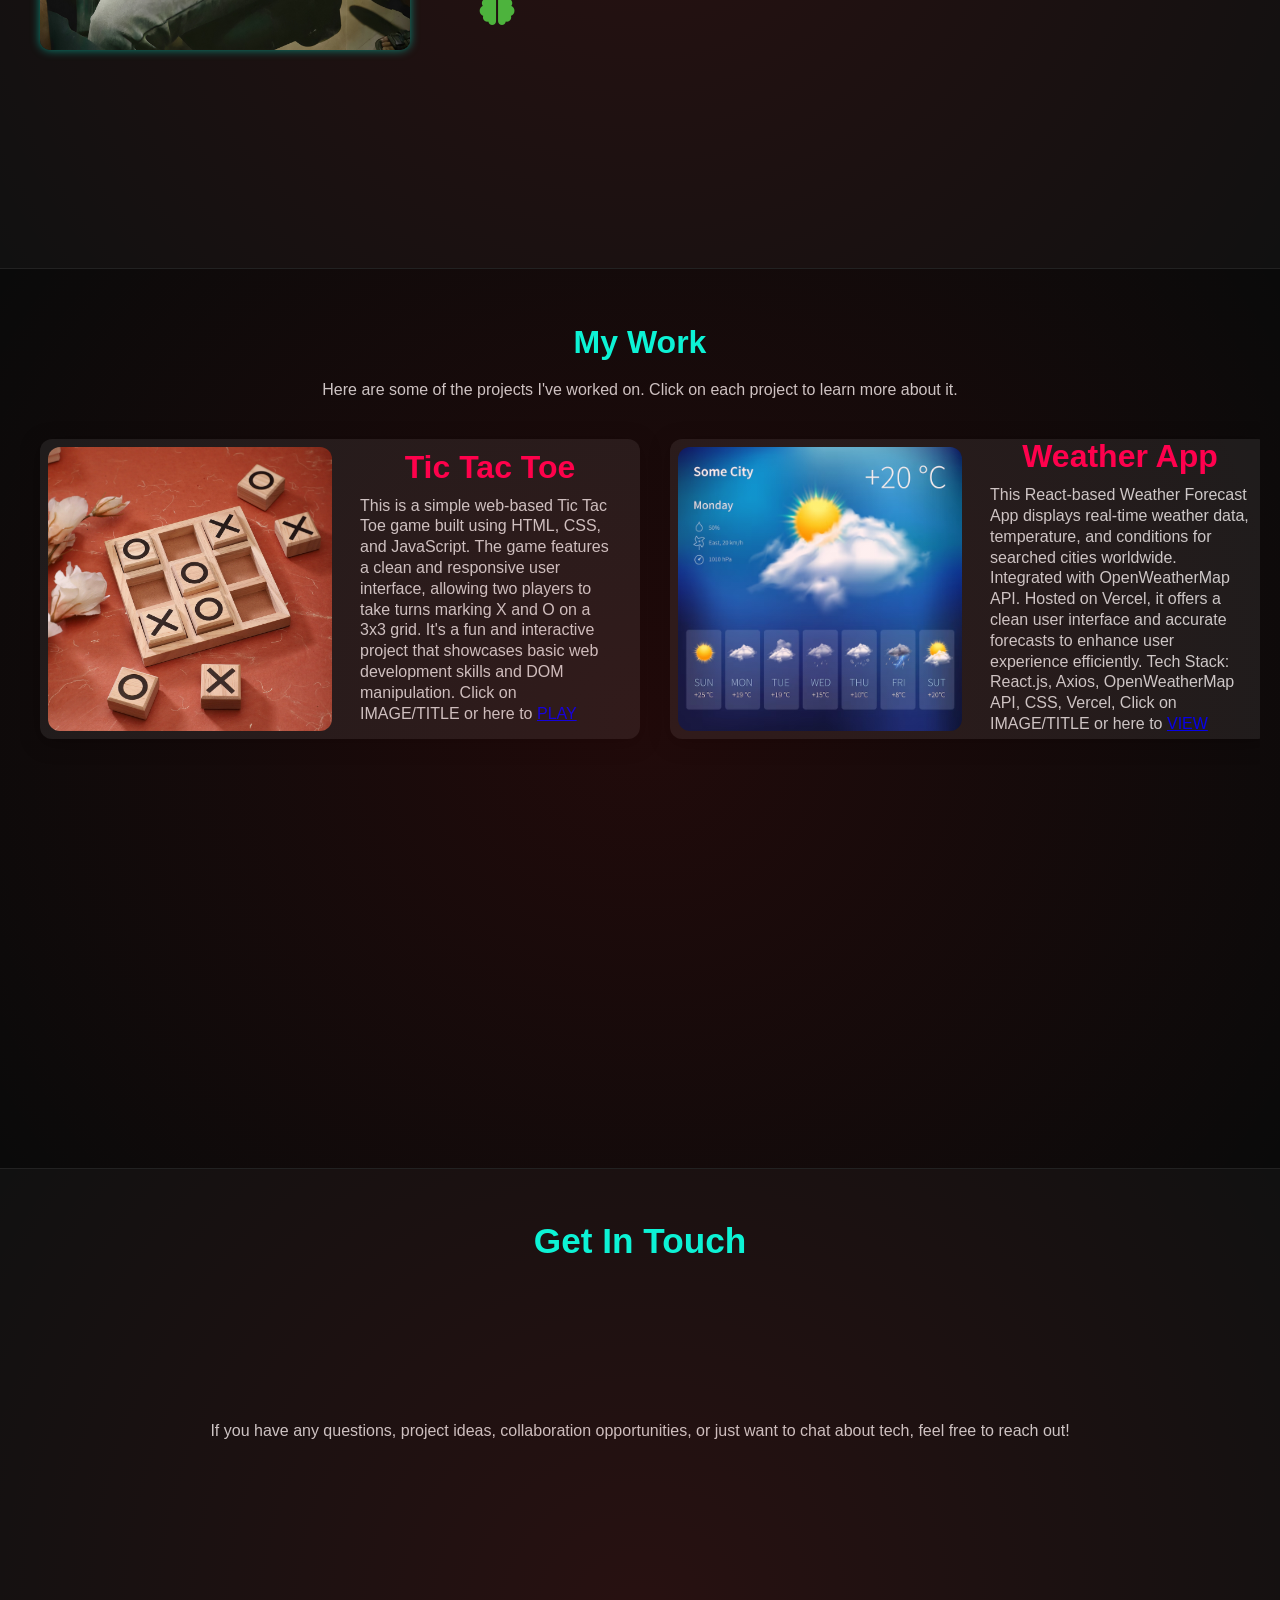
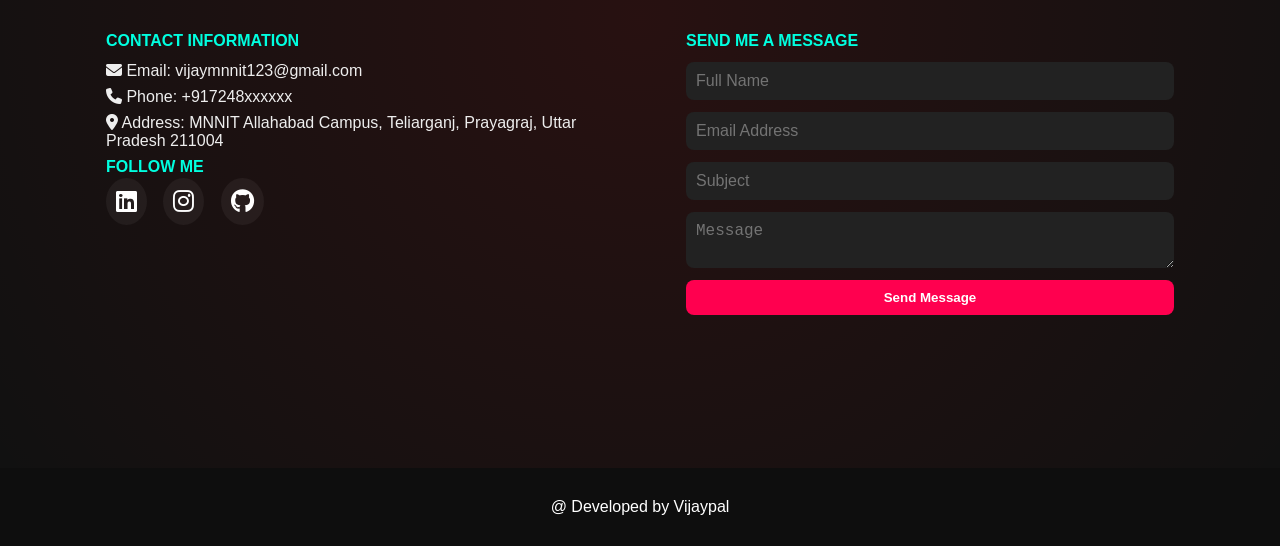
==== commit edba9660: "Update index.html" ====
--- a/index.html
+++ b/index.html
@@ -69,7 +69,7 @@
         <i class="fab fa-node" style="color: #3c873a" data-label="Node.js"></i>
         <i class="fas fa-server" style="color: #68a063" data-label="Express.js"></i>
         <i class="fas fa-database" style="color: #4db33d" data-label="MongoDB"></i>
-        <i class="fas fa-mysql" style="color: #4db33d" data-label="MySQL"></i>
+        <i class="fas fa-database" style="color: #4db33d" data-label="MySQL"></i>
         <i class="fas fa-link" style="color: #4db33d" data-label="BlockChain"></i>
         <i class="fas fa-brain" style="color: #4db33d" data-label="Ai/ML"></i>
         
@@ -195,3 +195,4 @@
 
 
 
+
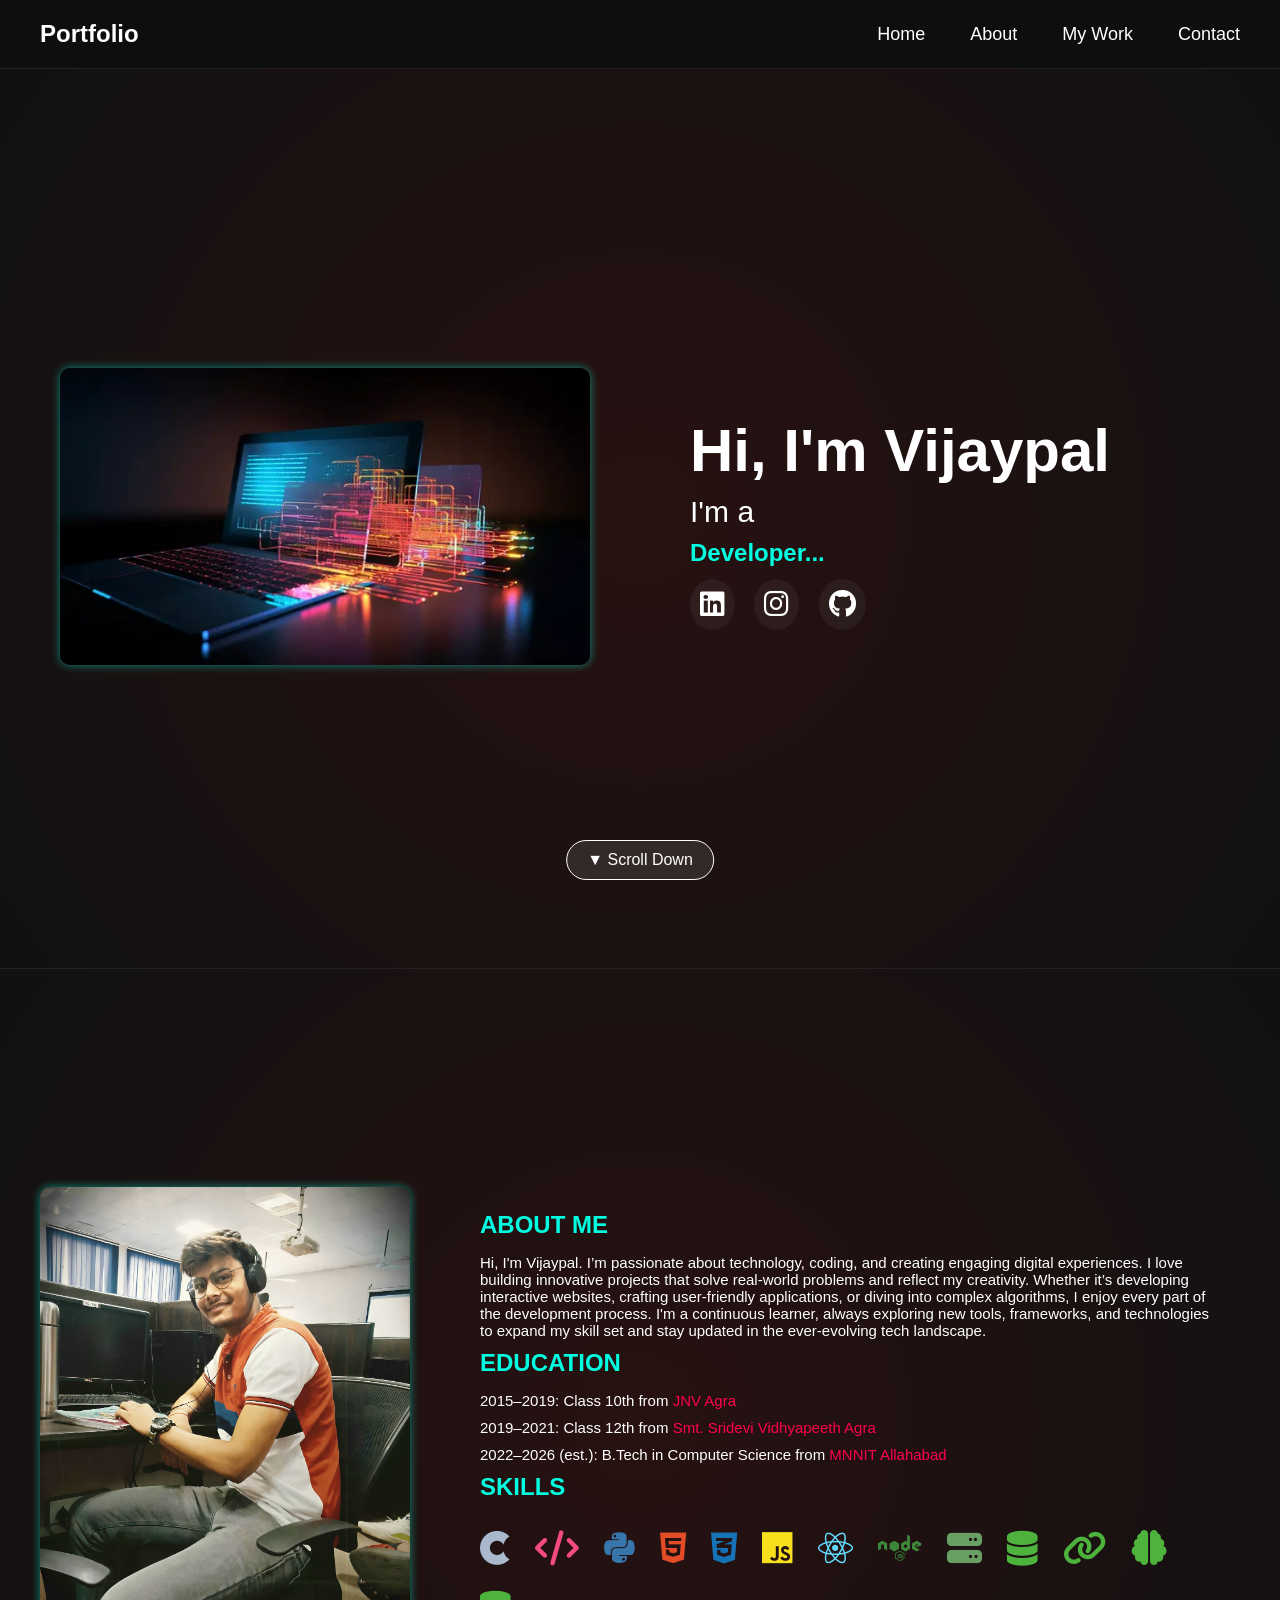
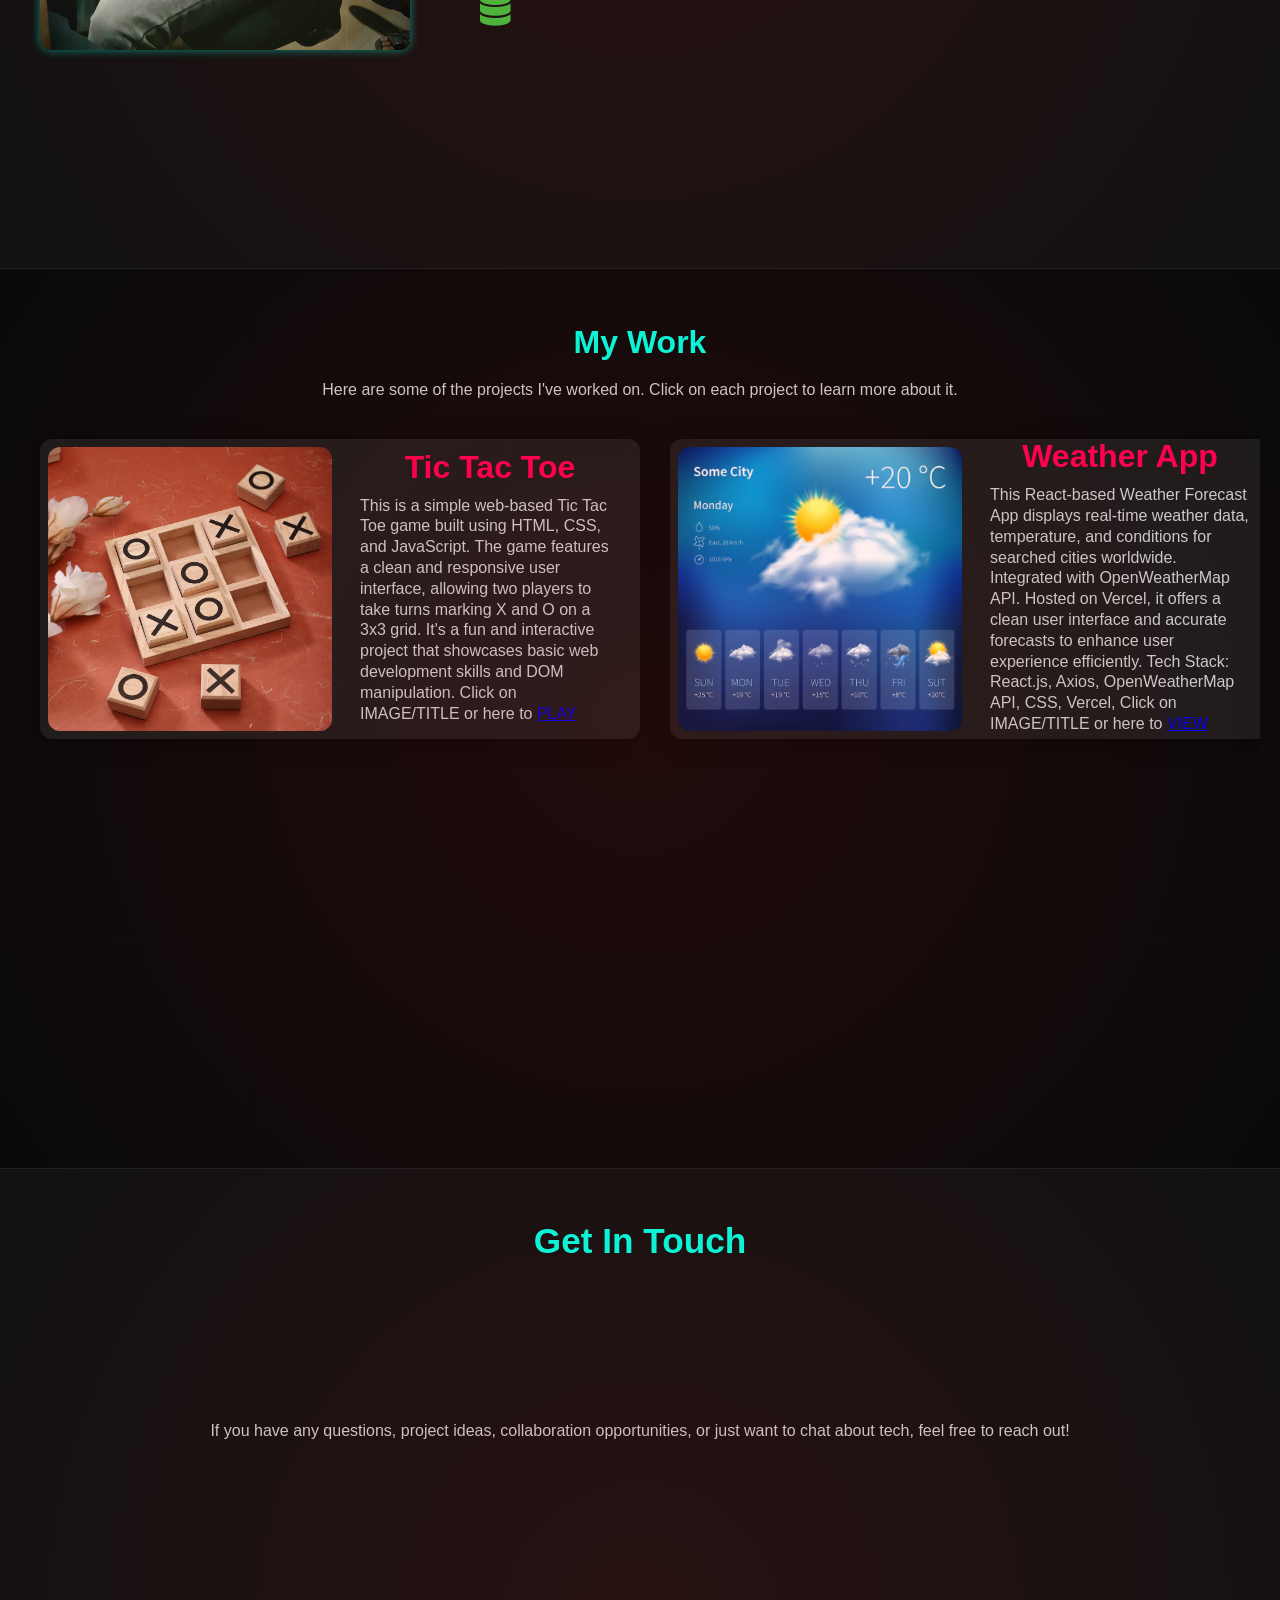
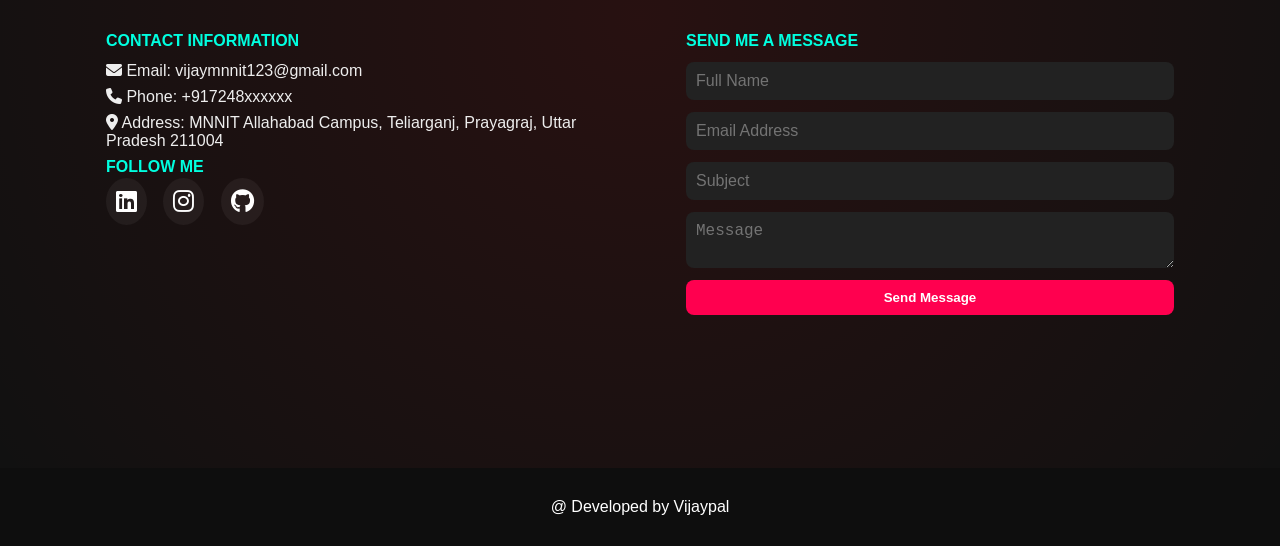
==== commit 0c377041: "Update index.html" ====
--- a/index.html
+++ b/index.html
@@ -55,7 +55,7 @@
       <p>Hi, I'm Vijaypal. I’m passionate about technology, coding, and creating engaging digital experiences. I love building innovative projects that solve real-world problems and reflect my creativity. Whether it’s developing interactive websites, crafting user-friendly applications, or diving into complex algorithms, I enjoy every part of the development process. I'm a continuous learner, always exploring new tools, frameworks, and technologies to expand my skill set and stay updated in the ever-evolving tech landscape.</p>
       <h3>Education</h3>
       <p>2015–2019: Class 10th from <a href="https://jnvstprep.com/jnv/jnv-agra/" target="_blank">JNV Agra</a></p>
-      <p>2019–2021: Class 12th from <a href="https://sridevividyapeeth.com/" target="_blank">Smt. Sridevi Vidhyapeeth</a></p>
+      <p>2019–2021: Class 12th from <a href="https://sridevividyapeeth.com/" target="_blank">Smt. Sridevi Vidhyapeeth Agra</a></p>
       <p>2022–2026 (est.): B.Tech in Computer Science from <a href="http://www.mnnit.ac.in/" target="_blank">MNNIT Allahabad</a></p>
       <h3>Skills</h3>
       <div class="skills-icons">
@@ -69,9 +69,9 @@
         <i class="fab fa-node" style="color: #3c873a" data-label="Node.js"></i>
         <i class="fas fa-server" style="color: #68a063" data-label="Express.js"></i>
         <i class="fas fa-database" style="color: #4db33d" data-label="MongoDB"></i>
-        <i class="fas fa-database" style="color: #4db33d" data-label="MySQL"></i>
         <i class="fas fa-link" style="color: #4db33d" data-label="BlockChain"></i>
         <i class="fas fa-brain" style="color: #4db33d" data-label="Ai/ML"></i>
+        <i class="fas fa-database" style="color: #4db33d" data-label="MySQL"></i>
         
         
       </div>
@@ -115,7 +115,7 @@
         <a href="https://crosscloud-app-frontend.onrender.com " target="_blank" rel="noopener noreferrer" style="text-decoration: none; color: inherit;">
           <h3>CrossCloud</h3>
         </a>
-        <p>CrossCloud is a full-stack data storage platform for secure uploads, management, and sharing. Users authenticate with Clerk, toggle public/private access, and purchase credits via Razorpay to unlock premium limits. A React + Tailwind UI talks to REST APIs built with Node/Express, MongoDB, and Multer for storage, with JWT/CORS protection and transaction history. Click on IMAGE/TITLE or here to <a href="https://crosscloud-app-frontend.onrender.com" target="_blank" rel="noopener noreferrer">VIEW</a></p>
+        <p>CrossCloud is a robust full-stack cloud storage platform for secure file uploads, management, and sharing. Users authenticate with Clerk, toggle public/private file access, and purchase credits via Razorpay for premium features. The React and Tailwind CSS frontend communicates with RESTful Node.js/Express APIs, leveraging MongoDB for metadata and Multer with AWS S3 for scalable storage. JWT authentication and CORS policies. Click on IMAGE/TITLE or here to <a href="https://crosscloud-app-frontend.onrender.com" target="_blank" rel="noopener noreferrer">VIEW</a></p>
       </div>
     </div>
     <div class="project-card">
@@ -196,3 +196,6 @@
 
 
 
+
+
+
